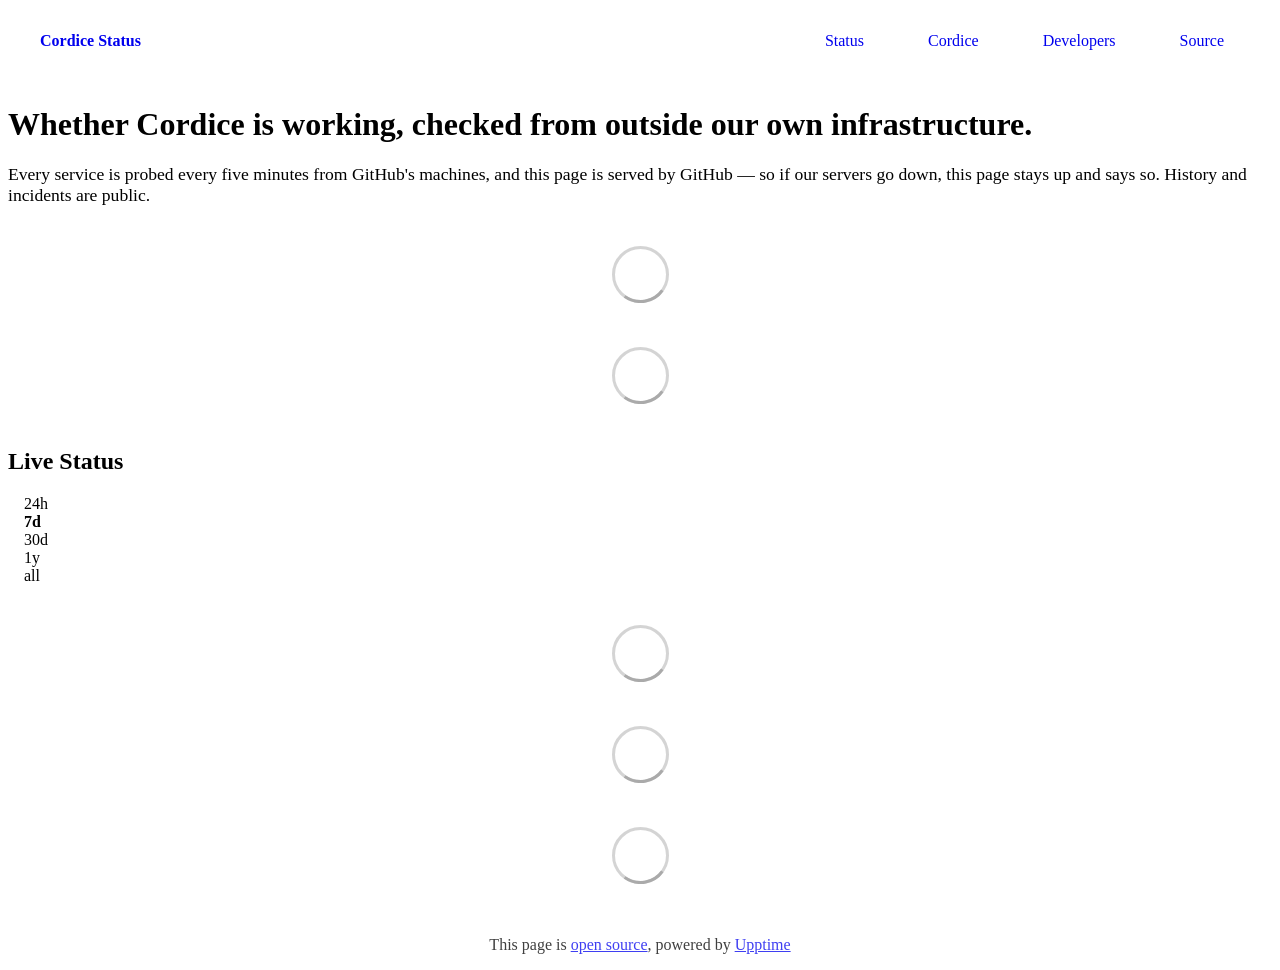
==== index.html @ 8cedbe1b "deploy: 9e4af66d36fe3fb9f7576bc42c15b6ea36efa0d1" ====
<!DOCTYPE html> <html lang=en> <head> <meta charset=utf-8> <meta content="width=device-width,initial-scale=1" name=viewport> <meta content=#333333 name=theme-color> <base href=/ > <link href=manifest.json rel=manifest crossorigin=use-credentials> <script>__SAPPER__={baseUrl:"",preloaded:[void 0,{}]};if('serviceWorker' in navigator)navigator.serviceWorker.register('/service-worker.js');(function(){try{eval("async function x(){}");var main="/client/client.5e97a215.js"}catch(e){main="/client/legacy/client.2da0a6f3.js"};var s=document.createElement("script");try{new Function("if(0)import('')")();s.src=main;s.type="module";s.crossOrigin="use-credentials";}catch(e){s.src="/client/shimport@2.0.5.js";s.setAttribute("data-main",main);}document.head.appendChild(s);}());</script> <link href=client/client-31a52aa5.css rel=stylesheet><link href=client/createOctokit-a85f76c7.css rel=stylesheet><link href=client/index-b0b6455a.css rel=stylesheet> <title>Cordice Status</title><link href=/assets/cordice.css rel=stylesheet><link href=https://status.rhmt.online/global.css rel=stylesheet><link href=https://raw.githubusercontent.com/upptime/upptime/master/assets/upptime-icon.svg rel=icon type=image/svg><link href=/logo-192.png rel=icon type=image/png> <link href=/client/client.5e97a215.js rel=modulepreload as=script crossorigin=use-credentials><link href=/client/client-31a52aa5.css rel=preload as=style><link href=/client/index.f62544f4.js rel=modulepreload as=script crossorigin=use-credentials><link href=/client/createOctokit.06f4fb8c.js rel=modulepreload as=script crossorigin=use-credentials><link href=/client/inject_styles.803b7e80.js rel=modulepreload as=script crossorigin=use-credentials><link href=/client/createOctokit-a85f76c7.css rel=preload as=style><link href=/client/index-b0b6455a.css rel=preload as=style></head> <body> <div id=sapper> <nav class=svelte-a08hsz><div class="svelte-a08hsz container"><div><a href=https://status.rhmt.online class="svelte-a08hsz logo"><img alt="" class=svelte-a08hsz src=https://cordice-site.pages.dev/favicon.svg> <div>Cordice Status</div></a></div> <ul class=svelte-a08hsz><li><a href=/ class=svelte-a08hsz target=_self aria-current=page>Status</a> <li><a href=https://cordice-site.pages.dev class=svelte-a08hsz target=_self>Cordice</a> <li><a href=https://developers.rhmt.online class=svelte-a08hsz target=_self>Developers</a> <li><a href=https://github.com/wearecordice/status class=svelte-a08hsz target=_self>Source</a> </li> </ul></div> </nav> <main class=container> <header class=svelte-ngkazm><h1>Whether Cordice is working, checked from outside our own infrastructure.</h1> <p class="svelte-ngkazm lead">Every service is probed every five minutes from GitHub's machines, and this page is served by GitHub — so if our servers go down, this page stays up and says so. History and incidents are public.</header> <section class=svelte-8lnl4f><div class="svelte-68jxue loading"><svg class=svelte-68jxue height=38 stroke=#aaa width=38 xmlns=http://www.w3.org/2000/svg><g fill=none fill-rule=evenodd><g stroke-width=2 transform="translate(1 1)"><circle cx=18 cy=18 r=18 stroke-opacity=.5></circle><path d="M36 18c0-9.94-8.06-18-18-18"><animateTransform attributeName=transform dur=1s from="0 18 18" repeatCount=indefinite to="360 18 18" type=rotate></animateTransform></path></g></g></svg></div> </section> <section class=svelte-8lnl4f><div class="svelte-68jxue loading"><svg class=svelte-68jxue height=38 stroke=#aaa width=38 xmlns=http://www.w3.org/2000/svg><g fill=none fill-rule=evenodd><g stroke-width=2 transform="translate(1 1)"><circle cx=18 cy=18 r=18 stroke-opacity=.5></circle><path d="M36 18c0-9.94-8.06-18-18-18"><animateTransform attributeName=transform dur=1s from="0 18 18" repeatCount=indefinite to="360 18 18" type=rotate></animateTransform></path></g></g></svg></div> </section> <div class="svelte-fqsq6s f changed"><h2>Live Status</h2> <form class="svelte-fqsq6s f r"><div><input class=svelte-fqsq6s id=data_day name=d type=radio value=day><label class=svelte-fqsq6s for=data_day>24h</label></div> <div><input class=svelte-fqsq6s id=data_week name=d type=radio value=week checked><label class=svelte-fqsq6s for=data_week>7d</label></div> <div><input class=svelte-fqsq6s id=data_month name=d type=radio value=month><label class=svelte-fqsq6s for=data_month>30d</label></div> <div><input class=svelte-fqsq6s id=data_year name=d type=radio value=year><label class=svelte-fqsq6s for=data_year>1y</label></div> <div><input class=svelte-fqsq6s id=data_all name=d type=radio value=all><label class=svelte-fqsq6s for=data_all>all</label></div></form></div> <section class="svelte-fqsq6s live-status"><div class="svelte-68jxue loading"><svg class=svelte-68jxue height=38 stroke=#aaa width=38 xmlns=http://www.w3.org/2000/svg><g fill=none fill-rule=evenodd><g stroke-width=2 transform="translate(1 1)"><circle cx=18 cy=18 r=18 stroke-opacity=.5></circle><path d="M36 18c0-9.94-8.06-18-18-18"><animateTransform attributeName=transform dur=1s from="0 18 18" repeatCount=indefinite to="360 18 18" type=rotate></animateTransform></path></g></g></svg></div> </section> <section><div class="svelte-68jxue loading"><svg class=svelte-68jxue height=38 stroke=#aaa width=38 xmlns=http://www.w3.org/2000/svg><g fill=none fill-rule=evenodd><g stroke-width=2 transform="translate(1 1)"><circle cx=18 cy=18 r=18 stroke-opacity=.5></circle><path d="M36 18c0-9.94-8.06-18-18-18"><animateTransform attributeName=transform dur=1s from="0 18 18" repeatCount=indefinite to="360 18 18" type=rotate></animateTransform></path></g></g></svg></div> </section> <section><div class="svelte-68jxue loading"><svg class=svelte-68jxue height=38 stroke=#aaa width=38 xmlns=http://www.w3.org/2000/svg><g fill=none fill-rule=evenodd><g stroke-width=2 transform="translate(1 1)"><circle cx=18 cy=18 r=18 stroke-opacity=.5></circle><path d="M36 18c0-9.94-8.06-18-18-18"><animateTransform attributeName=transform dur=1s from="0 18 18" repeatCount=indefinite to="360 18 18" type=rotate></animateTransform></path></g></g></svg></div></section></main> <footer class=svelte-jbr799><p>This page is <a href=https://github.com/wearecordice/status>open source</a>, powered by <a href=https://upptime.js.org>Upptime</a></p> </footer></div> <script> try {
        if (typeof window !== "undefined" && window.navigator && navigator.serviceWorker) {
          navigator.serviceWorker.getRegistrations().then(function (registrations) {
            for (let registration of registrations) {
              registration.unregister();
            }
          });
        }
        if (typeof window !== "undefined" && "caches" in window) {
          caches.keys().then(function (keyList) {
            return Promise.all(
              keyList.map(function (key) {
                return caches.delete(key);
              })
            );
          });
        }
      } catch (error) {} </script>
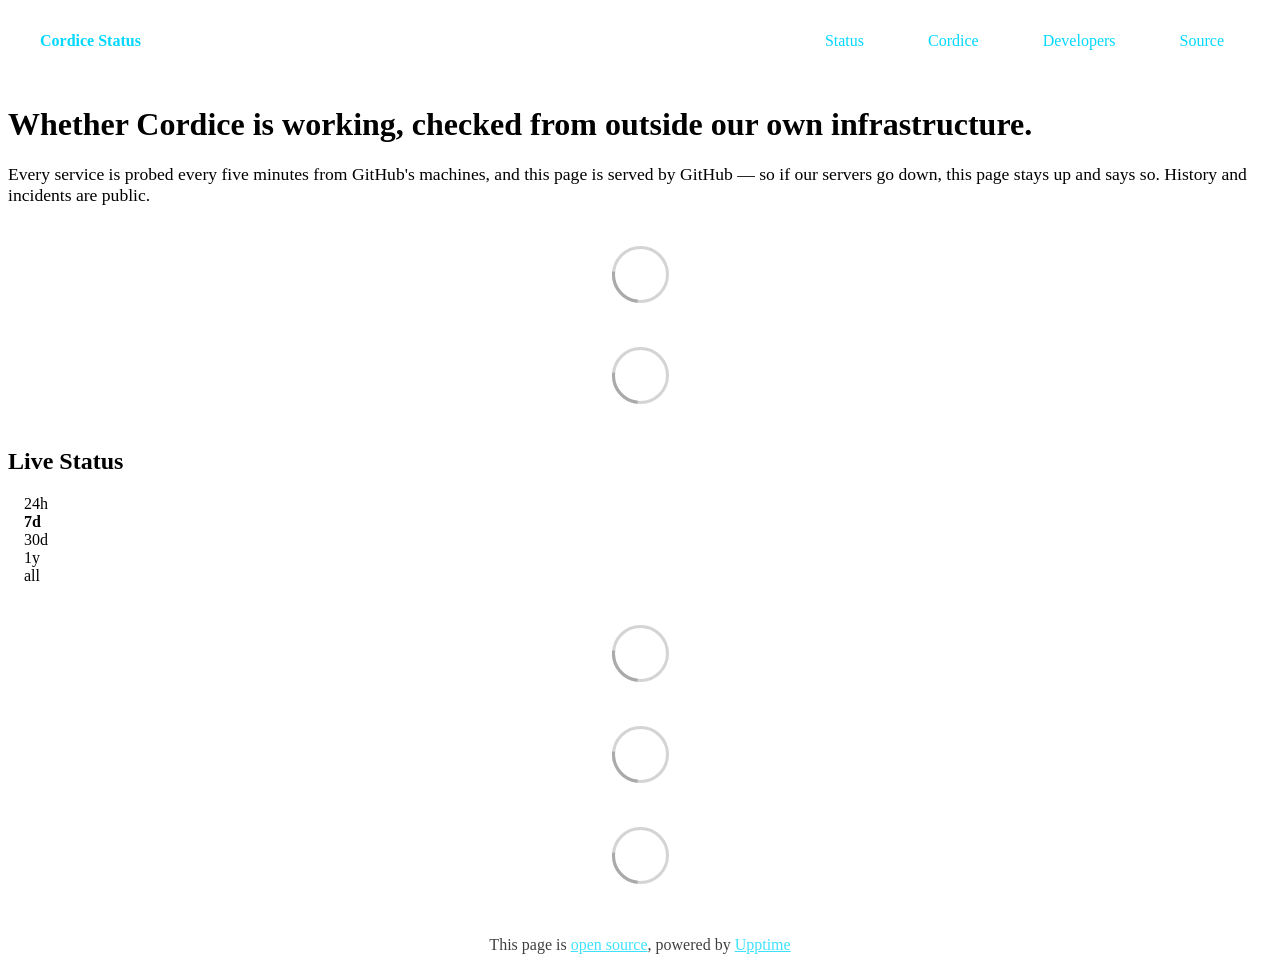
==== commit 6e8400bc: "deploy: ff7464ea63bfc0be3df7fa91856812b10bf53bb0" ====
--- a/index.html
+++ b/index.html
@@ -1,4 +1,4 @@
-<!DOCTYPE html> <html lang=en> <head> <meta charset=utf-8> <meta content="width=device-width,initial-scale=1" name=viewport> <meta content=#333333 name=theme-color> <base href=/ > <link href=manifest.json rel=manifest crossorigin=use-credentials> <script>__SAPPER__={baseUrl:"",preloaded:[void 0,{}]};if('serviceWorker' in navigator)navigator.serviceWorker.register('/service-worker.js');(function(){try{eval("async function x(){}");var main="/client/client.5e97a215.js"}catch(e){main="/client/legacy/client.2da0a6f3.js"};var s=document.createElement("script");try{new Function("if(0)import('')")();s.src=main;s.type="module";s.crossOrigin="use-credentials";}catch(e){s.src="/client/shimport@2.0.5.js";s.setAttribute("data-main",main);}document.head.appendChild(s);}());</script> <link href=client/client-31a52aa5.css rel=stylesheet><link href=client/createOctokit-a85f76c7.css rel=stylesheet><link href=client/index-b0b6455a.css rel=stylesheet> <title>Cordice Status</title><link href=/assets/cordice.css rel=stylesheet><link href=https://status.rhmt.online/global.css rel=stylesheet><link href=https://raw.githubusercontent.com/upptime/upptime/master/assets/upptime-icon.svg rel=icon type=image/svg><link href=/logo-192.png rel=icon type=image/png> <link href=/client/client.5e97a215.js rel=modulepreload as=script crossorigin=use-credentials><link href=/client/client-31a52aa5.css rel=preload as=style><link href=/client/index.f62544f4.js rel=modulepreload as=script crossorigin=use-credentials><link href=/client/createOctokit.06f4fb8c.js rel=modulepreload as=script crossorigin=use-credentials><link href=/client/inject_styles.803b7e80.js rel=modulepreload as=script crossorigin=use-credentials><link href=/client/createOctokit-a85f76c7.css rel=preload as=style><link href=/client/index-b0b6455a.css rel=preload as=style></head> <body> <div id=sapper> <nav class=svelte-a08hsz><div class="svelte-a08hsz container"><div><a href=https://status.rhmt.online class="svelte-a08hsz logo"><img alt="" class=svelte-a08hsz src=https://cordice-site.pages.dev/favicon.svg> <div>Cordice Status</div></a></div> <ul class=svelte-a08hsz><li><a href=/ class=svelte-a08hsz target=_self aria-current=page>Status</a> <li><a href=https://cordice-site.pages.dev class=svelte-a08hsz target=_self>Cordice</a> <li><a href=https://developers.rhmt.online class=svelte-a08hsz target=_self>Developers</a> <li><a href=https://github.com/wearecordice/status class=svelte-a08hsz target=_self>Source</a> </li> </ul></div> </nav> <main class=container> <header class=svelte-ngkazm><h1>Whether Cordice is working, checked from outside our own infrastructure.</h1> <p class="svelte-ngkazm lead">Every service is probed every five minutes from GitHub's machines, and this page is served by GitHub — so if our servers go down, this page stays up and says so. History and incidents are public.</header> <section class=svelte-8lnl4f><div class="svelte-68jxue loading"><svg class=svelte-68jxue height=38 stroke=#aaa width=38 xmlns=http://www.w3.org/2000/svg><g fill=none fill-rule=evenodd><g stroke-width=2 transform="translate(1 1)"><circle cx=18 cy=18 r=18 stroke-opacity=.5></circle><path d="M36 18c0-9.94-8.06-18-18-18"><animateTransform attributeName=transform dur=1s from="0 18 18" repeatCount=indefinite to="360 18 18" type=rotate></animateTransform></path></g></g></svg></div> </section> <section class=svelte-8lnl4f><div class="svelte-68jxue loading"><svg class=svelte-68jxue height=38 stroke=#aaa width=38 xmlns=http://www.w3.org/2000/svg><g fill=none fill-rule=evenodd><g stroke-width=2 transform="translate(1 1)"><circle cx=18 cy=18 r=18 stroke-opacity=.5></circle><path d="M36 18c0-9.94-8.06-18-18-18"><animateTransform attributeName=transform dur=1s from="0 18 18" repeatCount=indefinite to="360 18 18" type=rotate></animateTransform></path></g></g></svg></div> </section> <div class="svelte-fqsq6s f changed"><h2>Live Status</h2> <form class="svelte-fqsq6s f r"><div><input class=svelte-fqsq6s id=data_day name=d type=radio value=day><label class=svelte-fqsq6s for=data_day>24h</label></div> <div><input class=svelte-fqsq6s id=data_week name=d type=radio value=week checked><label class=svelte-fqsq6s for=data_week>7d</label></div> <div><input class=svelte-fqsq6s id=data_month name=d type=radio value=month><label class=svelte-fqsq6s for=data_month>30d</label></div> <div><input class=svelte-fqsq6s id=data_year name=d type=radio value=year><label class=svelte-fqsq6s for=data_year>1y</label></div> <div><input class=svelte-fqsq6s id=data_all name=d type=radio value=all><label class=svelte-fqsq6s for=data_all>all</label></div></form></div> <section class="svelte-fqsq6s live-status"><div class="svelte-68jxue loading"><svg class=svelte-68jxue height=38 stroke=#aaa width=38 xmlns=http://www.w3.org/2000/svg><g fill=none fill-rule=evenodd><g stroke-width=2 transform="translate(1 1)"><circle cx=18 cy=18 r=18 stroke-opacity=.5></circle><path d="M36 18c0-9.94-8.06-18-18-18"><animateTransform attributeName=transform dur=1s from="0 18 18" repeatCount=indefinite to="360 18 18" type=rotate></animateTransform></path></g></g></svg></div> </section> <section><div class="svelte-68jxue loading"><svg class=svelte-68jxue height=38 stroke=#aaa width=38 xmlns=http://www.w3.org/2000/svg><g fill=none fill-rule=evenodd><g stroke-width=2 transform="translate(1 1)"><circle cx=18 cy=18 r=18 stroke-opacity=.5></circle><path d="M36 18c0-9.94-8.06-18-18-18"><animateTransform attributeName=transform dur=1s from="0 18 18" repeatCount=indefinite to="360 18 18" type=rotate></animateTransform></path></g></g></svg></div> </section> <section><div class="svelte-68jxue loading"><svg class=svelte-68jxue height=38 stroke=#aaa width=38 xmlns=http://www.w3.org/2000/svg><g fill=none fill-rule=evenodd><g stroke-width=2 transform="translate(1 1)"><circle cx=18 cy=18 r=18 stroke-opacity=.5></circle><path d="M36 18c0-9.94-8.06-18-18-18"><animateTransform attributeName=transform dur=1s from="0 18 18" repeatCount=indefinite to="360 18 18" type=rotate></animateTransform></path></g></g></svg></div></section></main> <footer class=svelte-jbr799><p>This page is <a href=https://github.com/wearecordice/status>open source</a>, powered by <a href=https://upptime.js.org>Upptime</a></p> </footer></div> <script> try {
+<!DOCTYPE html> <html lang=en> <head> <meta charset=utf-8> <meta content="width=device-width,initial-scale=1" name=viewport> <meta content=#333333 name=theme-color> <base href=/ > <link href=manifest.json rel=manifest crossorigin=use-credentials> <script>__SAPPER__={baseUrl:"",preloaded:[void 0,{}]};if('serviceWorker' in navigator)navigator.serviceWorker.register('/service-worker.js');(function(){try{eval("async function x(){}");var main="/client/client.8181a97b.js"}catch(e){main="/client/legacy/client.1dc3a9b5.js"};var s=document.createElement("script");try{new Function("if(0)import('')")();s.src=main;s.type="module";s.crossOrigin="use-credentials";}catch(e){s.src="/client/shimport@2.0.5.js";s.setAttribute("data-main",main);}document.head.appendChild(s);}());</script> <link href=client/client-31a52aa5.css rel=stylesheet><link href=client/createOctokit-a85f76c7.css rel=stylesheet><link href=client/index-b0b6455a.css rel=stylesheet> <title>Cordice Status</title><link href=https://status.rhmt.online/themes/dark.css rel=stylesheet><link href=https://status.rhmt.online/global.css rel=stylesheet><link href=https://cordice-site.pages.dev/favicon.svg rel=icon type=image/svg><link href=/logo-192.png rel=icon type=image/png><style>:root{--body-background-color:#110e17;--body-text-color:#ede9f5;--card-background-color:#221c2e;--nav-background-color:#191523;--nav-border-bottom-color:#322a46;--nav-current-border-bottom-color:#00d8ff;--card-border-color:#322a46;--up-border-left-color:#22c55e;--degraded-border-left-color:#f5a623;--down-border-left-color:#ef4444;--down-background-color:#3b1620;--tag-color:#110e17;--tag-up-background-color:#22c55e;--tag-degraded-background-color:#f5a623;--tag-down-background-color:#ef4444;--change-background-color:#f5a623;--error-button-border-color:#00d8ff;--error-button-background-color:#00d8ff;--error-button-color:#110e17;--submit-button-border-color:#00d8ff;--submit-button-background-color:#00d8ff;--submit-button-color:#110e17;--graph-opacity:0.9}.card{border-radius:12px}a{color:#00d8ff}.intro{max-width:62ch;line-height:1.6}</style> <link href=/client/client.8181a97b.js rel=modulepreload as=script crossorigin=use-credentials><link href=/client/client-31a52aa5.css rel=preload as=style><link href=/client/index.2729eef1.js rel=modulepreload as=script crossorigin=use-credentials><link href=/client/createOctokit.6e963eb1.js rel=modulepreload as=script crossorigin=use-credentials><link href=/client/inject_styles.803b7e80.js rel=modulepreload as=script crossorigin=use-credentials><link href=/client/createOctokit-a85f76c7.css rel=preload as=style><link href=/client/index-b0b6455a.css rel=preload as=style></head> <body> <div id=sapper> <nav class=svelte-a08hsz><div class="svelte-a08hsz container"><div><a href=https://status.rhmt.online class="svelte-a08hsz logo"><img alt="" class=svelte-a08hsz src=https://cordice-site.pages.dev/favicon.svg> <div>Cordice Status</div></a></div> <ul class=svelte-a08hsz><li><a href=/ class=svelte-a08hsz target=_self aria-current=page>Status</a> <li><a href=https://cordice-site.pages.dev class=svelte-a08hsz target=_self>Cordice</a> <li><a href=https://developers.rhmt.online class=svelte-a08hsz target=_self>Developers</a> <li><a href=https://github.com/wearecordice/status class=svelte-a08hsz target=_self>Source</a> </li> </ul></div> </nav> <main class=container> <header class=svelte-ngkazm><h1>Whether Cordice is working, checked from outside our own infrastructure.</h1> <p class="svelte-ngkazm lead">Every service is probed every five minutes from GitHub's machines, and this page is served by GitHub — so if our servers go down, this page stays up and says so. History and incidents are public.</header> <section class=svelte-8lnl4f><div class="svelte-68jxue loading"><svg class=svelte-68jxue height=38 stroke=#aaa width=38 xmlns=http://www.w3.org/2000/svg><g fill=none fill-rule=evenodd><g stroke-width=2 transform="translate(1 1)"><circle cx=18 cy=18 r=18 stroke-opacity=.5></circle><path d="M36 18c0-9.94-8.06-18-18-18"><animateTransform attributeName=transform dur=1s from="0 18 18" repeatCount=indefinite to="360 18 18" type=rotate></animateTransform></path></g></g></svg></div> </section> <section class=svelte-8lnl4f><div class="svelte-68jxue loading"><svg class=svelte-68jxue height=38 stroke=#aaa width=38 xmlns=http://www.w3.org/2000/svg><g fill=none fill-rule=evenodd><g stroke-width=2 transform="translate(1 1)"><circle cx=18 cy=18 r=18 stroke-opacity=.5></circle><path d="M36 18c0-9.94-8.06-18-18-18"><animateTransform attributeName=transform dur=1s from="0 18 18" repeatCount=indefinite to="360 18 18" type=rotate></animateTransform></path></g></g></svg></div> </section> <div class="svelte-fqsq6s f changed"><h2>Live Status</h2> <form class="svelte-fqsq6s f r"><div><input class=svelte-fqsq6s id=data_day name=d type=radio value=day><label class=svelte-fqsq6s for=data_day>24h</label></div> <div><input class=svelte-fqsq6s id=data_week name=d type=radio value=week checked><label class=svelte-fqsq6s for=data_week>7d</label></div> <div><input class=svelte-fqsq6s id=data_month name=d type=radio value=month><label class=svelte-fqsq6s for=data_month>30d</label></div> <div><input class=svelte-fqsq6s id=data_year name=d type=radio value=year><label class=svelte-fqsq6s for=data_year>1y</label></div> <div><input class=svelte-fqsq6s id=data_all name=d type=radio value=all><label class=svelte-fqsq6s for=data_all>all</label></div></form></div> <section class="svelte-fqsq6s live-status"><div class="svelte-68jxue loading"><svg class=svelte-68jxue height=38 stroke=#aaa width=38 xmlns=http://www.w3.org/2000/svg><g fill=none fill-rule=evenodd><g stroke-width=2 transform="translate(1 1)"><circle cx=18 cy=18 r=18 stroke-opacity=.5></circle><path d="M36 18c0-9.94-8.06-18-18-18"><animateTransform attributeName=transform dur=1s from="0 18 18" repeatCount=indefinite to="360 18 18" type=rotate></animateTransform></path></g></g></svg></div> </section> <section><div class="svelte-68jxue loading"><svg class=svelte-68jxue height=38 stroke=#aaa width=38 xmlns=http://www.w3.org/2000/svg><g fill=none fill-rule=evenodd><g stroke-width=2 transform="translate(1 1)"><circle cx=18 cy=18 r=18 stroke-opacity=.5></circle><path d="M36 18c0-9.94-8.06-18-18-18"><animateTransform attributeName=transform dur=1s from="0 18 18" repeatCount=indefinite to="360 18 18" type=rotate></animateTransform></path></g></g></svg></div> </section> <section><div class="svelte-68jxue loading"><svg class=svelte-68jxue height=38 stroke=#aaa width=38 xmlns=http://www.w3.org/2000/svg><g fill=none fill-rule=evenodd><g stroke-width=2 transform="translate(1 1)"><circle cx=18 cy=18 r=18 stroke-opacity=.5></circle><path d="M36 18c0-9.94-8.06-18-18-18"><animateTransform attributeName=transform dur=1s from="0 18 18" repeatCount=indefinite to="360 18 18" type=rotate></animateTransform></path></g></g></svg></div></section></main> <footer class=svelte-jbr799><p>This page is <a href=https://github.com/wearecordice/status>open source</a>, powered by <a href=https://upptime.js.org>Upptime</a></p> </footer></div> <script> try {
         if (typeof window !== "undefined" && window.navigator && navigator.serviceWorker) {
           navigator.serviceWorker.getRegistrations().then(function (registrations) {
             for (let registration of registrations) {
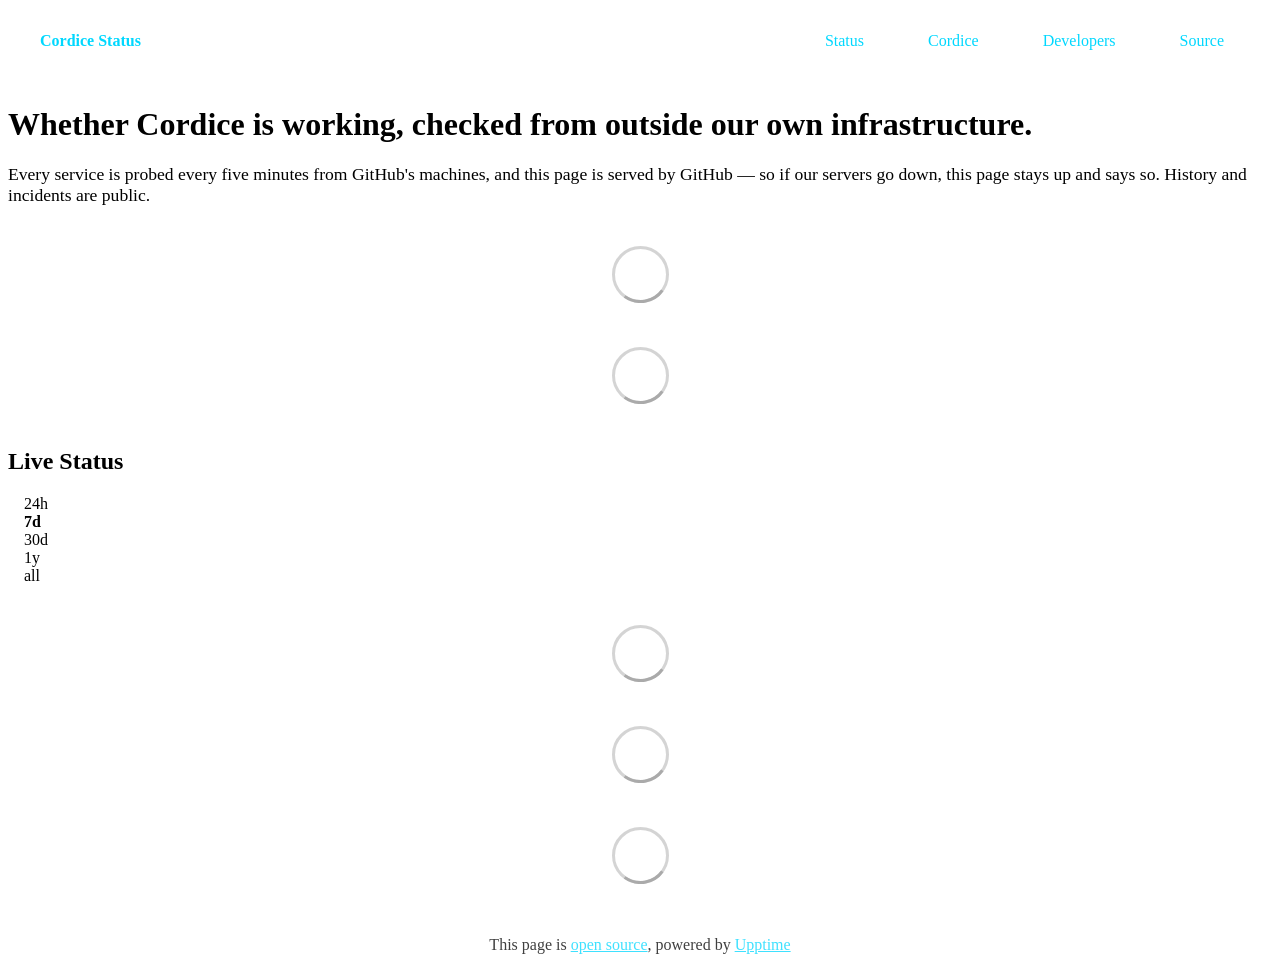
==== commit 64da443e: "deploy: 8e6a074061fb341b6e21e603af1c548e8979cabf" ====
--- a/index.html
+++ b/index.html
@@ -1,4 +1,4 @@
-<!DOCTYPE html> <html lang=en> <head> <meta charset=utf-8> <meta content="width=device-width,initial-scale=1" name=viewport> <meta content=#333333 name=theme-color> <base href=/ > <link href=manifest.json rel=manifest crossorigin=use-credentials> <script>__SAPPER__={baseUrl:"",preloaded:[void 0,{}]};if('serviceWorker' in navigator)navigator.serviceWorker.register('/service-worker.js');(function(){try{eval("async function x(){}");var main="/client/client.8181a97b.js"}catch(e){main="/client/legacy/client.1dc3a9b5.js"};var s=document.createElement("script");try{new Function("if(0)import('')")();s.src=main;s.type="module";s.crossOrigin="use-credentials";}catch(e){s.src="/client/shimport@2.0.5.js";s.setAttribute("data-main",main);}document.head.appendChild(s);}());</script> <link href=client/client-31a52aa5.css rel=stylesheet><link href=client/createOctokit-a85f76c7.css rel=stylesheet><link href=client/index-b0b6455a.css rel=stylesheet> <title>Cordice Status</title><link href=https://status.rhmt.online/themes/dark.css rel=stylesheet><link href=https://status.rhmt.online/global.css rel=stylesheet><link href=https://cordice-site.pages.dev/favicon.svg rel=icon type=image/svg><link href=/logo-192.png rel=icon type=image/png><style>:root{--body-background-color:#110e17;--body-text-color:#ede9f5;--card-background-color:#221c2e;--nav-background-color:#191523;--nav-border-bottom-color:#322a46;--nav-current-border-bottom-color:#00d8ff;--card-border-color:#322a46;--up-border-left-color:#22c55e;--degraded-border-left-color:#f5a623;--down-border-left-color:#ef4444;--down-background-color:#3b1620;--tag-color:#110e17;--tag-up-background-color:#22c55e;--tag-degraded-background-color:#f5a623;--tag-down-background-color:#ef4444;--change-background-color:#f5a623;--error-button-border-color:#00d8ff;--error-button-background-color:#00d8ff;--error-button-color:#110e17;--submit-button-border-color:#00d8ff;--submit-button-background-color:#00d8ff;--submit-button-color:#110e17;--graph-opacity:0.9}.card{border-radius:12px}a{color:#00d8ff}.intro{max-width:62ch;line-height:1.6}</style> <link href=/client/client.8181a97b.js rel=modulepreload as=script crossorigin=use-credentials><link href=/client/client-31a52aa5.css rel=preload as=style><link href=/client/index.2729eef1.js rel=modulepreload as=script crossorigin=use-credentials><link href=/client/createOctokit.6e963eb1.js rel=modulepreload as=script crossorigin=use-credentials><link href=/client/inject_styles.803b7e80.js rel=modulepreload as=script crossorigin=use-credentials><link href=/client/createOctokit-a85f76c7.css rel=preload as=style><link href=/client/index-b0b6455a.css rel=preload as=style></head> <body> <div id=sapper> <nav class=svelte-a08hsz><div class="svelte-a08hsz container"><div><a href=https://status.rhmt.online class="svelte-a08hsz logo"><img alt="" class=svelte-a08hsz src=https://cordice-site.pages.dev/favicon.svg> <div>Cordice Status</div></a></div> <ul class=svelte-a08hsz><li><a href=/ class=svelte-a08hsz target=_self aria-current=page>Status</a> <li><a href=https://cordice-site.pages.dev class=svelte-a08hsz target=_self>Cordice</a> <li><a href=https://developers.rhmt.online class=svelte-a08hsz target=_self>Developers</a> <li><a href=https://github.com/wearecordice/status class=svelte-a08hsz target=_self>Source</a> </li> </ul></div> </nav> <main class=container> <header class=svelte-ngkazm><h1>Whether Cordice is working, checked from outside our own infrastructure.</h1> <p class="svelte-ngkazm lead">Every service is probed every five minutes from GitHub's machines, and this page is served by GitHub — so if our servers go down, this page stays up and says so. History and incidents are public.</header> <section class=svelte-8lnl4f><div class="svelte-68jxue loading"><svg class=svelte-68jxue height=38 stroke=#aaa width=38 xmlns=http://www.w3.org/2000/svg><g fill=none fill-rule=evenodd><g stroke-width=2 transform="translate(1 1)"><circle cx=18 cy=18 r=18 stroke-opacity=.5></circle><path d="M36 18c0-9.94-8.06-18-18-18"><animateTransform attributeName=transform dur=1s from="0 18 18" repeatCount=indefinite to="360 18 18" type=rotate></animateTransform></path></g></g></svg></div> </section> <section class=svelte-8lnl4f><div class="svelte-68jxue loading"><svg class=svelte-68jxue height=38 stroke=#aaa width=38 xmlns=http://www.w3.org/2000/svg><g fill=none fill-rule=evenodd><g stroke-width=2 transform="translate(1 1)"><circle cx=18 cy=18 r=18 stroke-opacity=.5></circle><path d="M36 18c0-9.94-8.06-18-18-18"><animateTransform attributeName=transform dur=1s from="0 18 18" repeatCount=indefinite to="360 18 18" type=rotate></animateTransform></path></g></g></svg></div> </section> <div class="svelte-fqsq6s f changed"><h2>Live Status</h2> <form class="svelte-fqsq6s f r"><div><input class=svelte-fqsq6s id=data_day name=d type=radio value=day><label class=svelte-fqsq6s for=data_day>24h</label></div> <div><input class=svelte-fqsq6s id=data_week name=d type=radio value=week checked><label class=svelte-fqsq6s for=data_week>7d</label></div> <div><input class=svelte-fqsq6s id=data_month name=d type=radio value=month><label class=svelte-fqsq6s for=data_month>30d</label></div> <div><input class=svelte-fqsq6s id=data_year name=d type=radio value=year><label class=svelte-fqsq6s for=data_year>1y</label></div> <div><input class=svelte-fqsq6s id=data_all name=d type=radio value=all><label class=svelte-fqsq6s for=data_all>all</label></div></form></div> <section class="svelte-fqsq6s live-status"><div class="svelte-68jxue loading"><svg class=svelte-68jxue height=38 stroke=#aaa width=38 xmlns=http://www.w3.org/2000/svg><g fill=none fill-rule=evenodd><g stroke-width=2 transform="translate(1 1)"><circle cx=18 cy=18 r=18 stroke-opacity=.5></circle><path d="M36 18c0-9.94-8.06-18-18-18"><animateTransform attributeName=transform dur=1s from="0 18 18" repeatCount=indefinite to="360 18 18" type=rotate></animateTransform></path></g></g></svg></div> </section> <section><div class="svelte-68jxue loading"><svg class=svelte-68jxue height=38 stroke=#aaa width=38 xmlns=http://www.w3.org/2000/svg><g fill=none fill-rule=evenodd><g stroke-width=2 transform="translate(1 1)"><circle cx=18 cy=18 r=18 stroke-opacity=.5></circle><path d="M36 18c0-9.94-8.06-18-18-18"><animateTransform attributeName=transform dur=1s from="0 18 18" repeatCount=indefinite to="360 18 18" type=rotate></animateTransform></path></g></g></svg></div> </section> <section><div class="svelte-68jxue loading"><svg class=svelte-68jxue height=38 stroke=#aaa width=38 xmlns=http://www.w3.org/2000/svg><g fill=none fill-rule=evenodd><g stroke-width=2 transform="translate(1 1)"><circle cx=18 cy=18 r=18 stroke-opacity=.5></circle><path d="M36 18c0-9.94-8.06-18-18-18"><animateTransform attributeName=transform dur=1s from="0 18 18" repeatCount=indefinite to="360 18 18" type=rotate></animateTransform></path></g></g></svg></div></section></main> <footer class=svelte-jbr799><p>This page is <a href=https://github.com/wearecordice/status>open source</a>, powered by <a href=https://upptime.js.org>Upptime</a></p> </footer></div> <script> try {
+<!DOCTYPE html> <html lang=en> <head> <meta charset=utf-8> <meta content="width=device-width,initial-scale=1" name=viewport> <meta content=#333333 name=theme-color> <base href=/ > <link href=manifest.json rel=manifest crossorigin=use-credentials> <script>__SAPPER__={baseUrl:"",preloaded:[void 0,{}]};if('serviceWorker' in navigator)navigator.serviceWorker.register('/service-worker.js');(function(){try{eval("async function x(){}");var main="/client/client.5a0f79ee.js"}catch(e){main="/client/legacy/client.8b135e76.js"};var s=document.createElement("script");try{new Function("if(0)import('')")();s.src=main;s.type="module";s.crossOrigin="use-credentials";}catch(e){s.src="/client/shimport@2.0.5.js";s.setAttribute("data-main",main);}document.head.appendChild(s);}());</script> <link href=client/client-31a52aa5.css rel=stylesheet><link href=client/createOctokit-a85f76c7.css rel=stylesheet><link href=client/index-b0b6455a.css rel=stylesheet> <title>Cordice Status</title><link href=https://status.cordice.org/themes/dark.css rel=stylesheet><link href=https://status.cordice.org/global.css rel=stylesheet><link href=https://cordice.org/favicon.svg rel=icon type=image/svg><link href=/logo-192.png rel=icon type=image/png><style>:root{--body-background-color:#110e17;--body-text-color:#ede9f5;--card-background-color:#221c2e;--nav-background-color:#191523;--nav-border-bottom-color:#322a46;--nav-current-border-bottom-color:#00d8ff;--card-border-color:#322a46;--up-border-left-color:#22c55e;--degraded-border-left-color:#f5a623;--down-border-left-color:#ef4444;--down-background-color:#3b1620;--tag-color:#110e17;--tag-up-background-color:#22c55e;--tag-degraded-background-color:#f5a623;--tag-down-background-color:#ef4444;--change-background-color:#f5a623;--error-button-border-color:#00d8ff;--error-button-background-color:#00d8ff;--error-button-color:#110e17;--submit-button-border-color:#00d8ff;--submit-button-background-color:#00d8ff;--submit-button-color:#110e17;--graph-opacity:0.9}.card{border-radius:12px}a{color:#00d8ff}.intro{max-width:62ch;line-height:1.6}</style> <link href=/client/client.5a0f79ee.js rel=modulepreload as=script crossorigin=use-credentials><link href=/client/client-31a52aa5.css rel=preload as=style><link href=/client/index.a9993415.js rel=modulepreload as=script crossorigin=use-credentials><link href=/client/createOctokit.d7e4d32b.js rel=modulepreload as=script crossorigin=use-credentials><link href=/client/inject_styles.803b7e80.js rel=modulepreload as=script crossorigin=use-credentials><link href=/client/createOctokit-a85f76c7.css rel=preload as=style><link href=/client/index-b0b6455a.css rel=preload as=style></head> <body> <div id=sapper> <nav class=svelte-a08hsz><div class="svelte-a08hsz container"><div><a href=https://status.cordice.org class="svelte-a08hsz logo"><img alt="" class=svelte-a08hsz src=https://cordice.org/favicon.svg> <div>Cordice Status</div></a></div> <ul class=svelte-a08hsz><li><a href=/ class=svelte-a08hsz target=_self aria-current=page>Status</a> <li><a href=https://cordice.org class=svelte-a08hsz target=_self>Cordice</a> <li><a href=https://developers.cordice.org class=svelte-a08hsz target=_self>Developers</a> <li><a href=https://github.com/wearecordice/status class=svelte-a08hsz target=_self>Source</a> </li> </ul></div> </nav> <main class=container> <header class=svelte-ngkazm><h1>Whether Cordice is working, checked from outside our own infrastructure.</h1> <p class="svelte-ngkazm lead">Every service is probed every five minutes from GitHub's machines, and this page is served by GitHub — so if our servers go down, this page stays up and says so. History and incidents are public.</header> <section class=svelte-8lnl4f><div class="svelte-68jxue loading"><svg class=svelte-68jxue height=38 stroke=#aaa width=38 xmlns=http://www.w3.org/2000/svg><g fill=none fill-rule=evenodd><g stroke-width=2 transform="translate(1 1)"><circle cx=18 cy=18 r=18 stroke-opacity=.5></circle><path d="M36 18c0-9.94-8.06-18-18-18"><animateTransform attributeName=transform dur=1s from="0 18 18" repeatCount=indefinite to="360 18 18" type=rotate></animateTransform></path></g></g></svg></div> </section> <section class=svelte-8lnl4f><div class="svelte-68jxue loading"><svg class=svelte-68jxue height=38 stroke=#aaa width=38 xmlns=http://www.w3.org/2000/svg><g fill=none fill-rule=evenodd><g stroke-width=2 transform="translate(1 1)"><circle cx=18 cy=18 r=18 stroke-opacity=.5></circle><path d="M36 18c0-9.94-8.06-18-18-18"><animateTransform attributeName=transform dur=1s from="0 18 18" repeatCount=indefinite to="360 18 18" type=rotate></animateTransform></path></g></g></svg></div> </section> <div class="svelte-fqsq6s f changed"><h2>Live Status</h2> <form class="svelte-fqsq6s f r"><div><input class=svelte-fqsq6s id=data_day name=d type=radio value=day><label class=svelte-fqsq6s for=data_day>24h</label></div> <div><input class=svelte-fqsq6s id=data_week name=d type=radio value=week checked><label class=svelte-fqsq6s for=data_week>7d</label></div> <div><input class=svelte-fqsq6s id=data_month name=d type=radio value=month><label class=svelte-fqsq6s for=data_month>30d</label></div> <div><input class=svelte-fqsq6s id=data_year name=d type=radio value=year><label class=svelte-fqsq6s for=data_year>1y</label></div> <div><input class=svelte-fqsq6s id=data_all name=d type=radio value=all><label class=svelte-fqsq6s for=data_all>all</label></div></form></div> <section class="svelte-fqsq6s live-status"><div class="svelte-68jxue loading"><svg class=svelte-68jxue height=38 stroke=#aaa width=38 xmlns=http://www.w3.org/2000/svg><g fill=none fill-rule=evenodd><g stroke-width=2 transform="translate(1 1)"><circle cx=18 cy=18 r=18 stroke-opacity=.5></circle><path d="M36 18c0-9.94-8.06-18-18-18"><animateTransform attributeName=transform dur=1s from="0 18 18" repeatCount=indefinite to="360 18 18" type=rotate></animateTransform></path></g></g></svg></div> </section> <section><div class="svelte-68jxue loading"><svg class=svelte-68jxue height=38 stroke=#aaa width=38 xmlns=http://www.w3.org/2000/svg><g fill=none fill-rule=evenodd><g stroke-width=2 transform="translate(1 1)"><circle cx=18 cy=18 r=18 stroke-opacity=.5></circle><path d="M36 18c0-9.94-8.06-18-18-18"><animateTransform attributeName=transform dur=1s from="0 18 18" repeatCount=indefinite to="360 18 18" type=rotate></animateTransform></path></g></g></svg></div> </section> <section><div class="svelte-68jxue loading"><svg class=svelte-68jxue height=38 stroke=#aaa width=38 xmlns=http://www.w3.org/2000/svg><g fill=none fill-rule=evenodd><g stroke-width=2 transform="translate(1 1)"><circle cx=18 cy=18 r=18 stroke-opacity=.5></circle><path d="M36 18c0-9.94-8.06-18-18-18"><animateTransform attributeName=transform dur=1s from="0 18 18" repeatCount=indefinite to="360 18 18" type=rotate></animateTransform></path></g></g></svg></div></section></main> <footer class=svelte-jbr799><p>This page is <a href=https://github.com/wearecordice/status>open source</a>, powered by <a href=https://upptime.js.org>Upptime</a></p> </footer></div> <script> try {
         if (typeof window !== "undefined" && window.navigator && navigator.serviceWorker) {
           navigator.serviceWorker.getRegistrations().then(function (registrations) {
             for (let registration of registrations) {
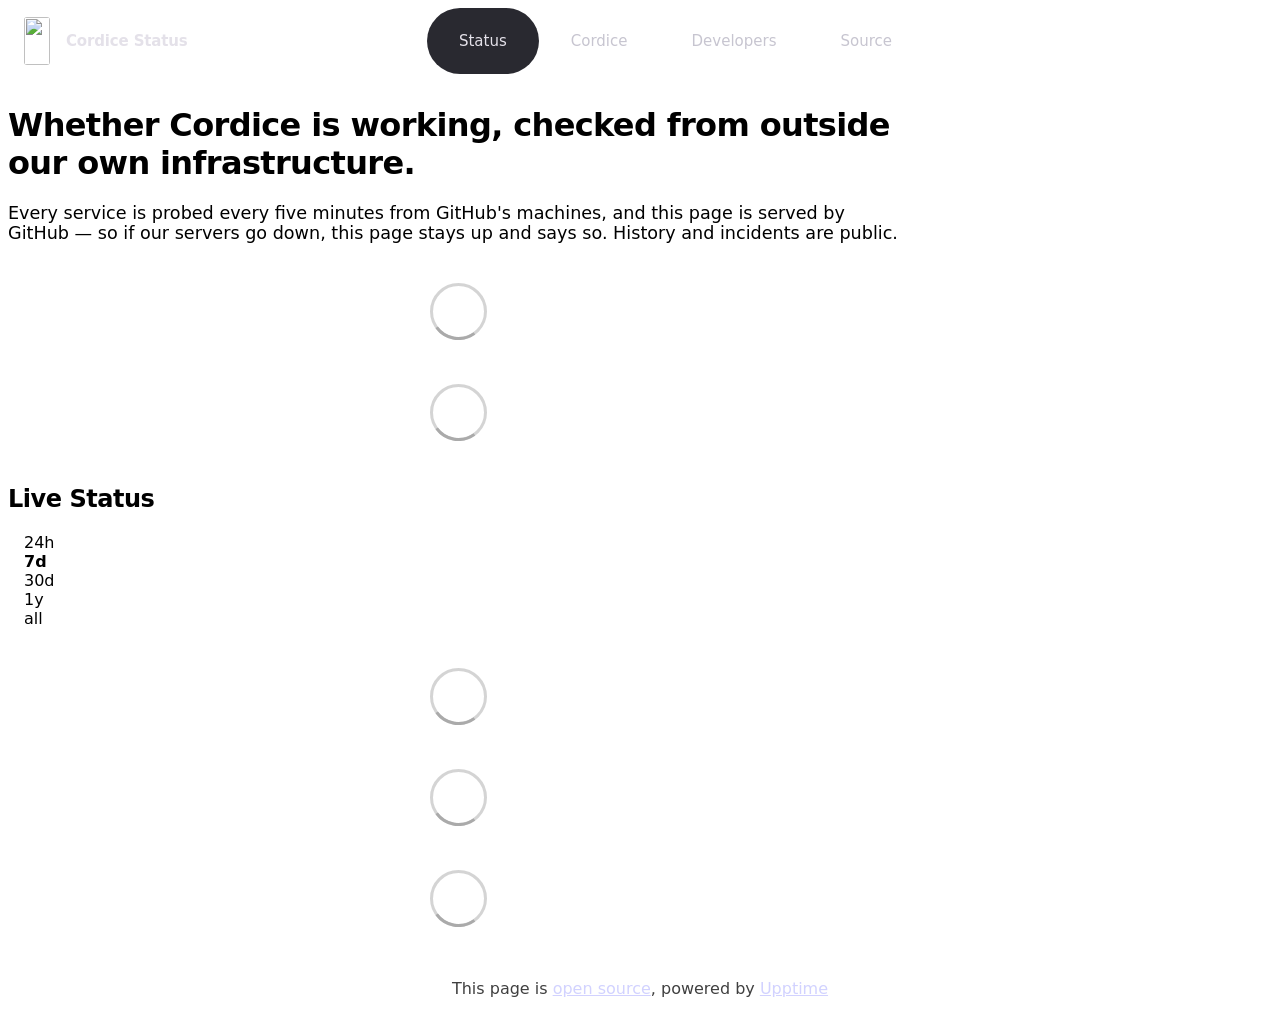
==== commit cf794bba: "deploy: 3355a19300971ac20f6448905b8b890ee763657f" ====
--- a/index.html
+++ b/index.html
@@ -1,4 +1,4 @@
-<!DOCTYPE html> <html lang=en> <head> <meta charset=utf-8> <meta content="width=device-width,initial-scale=1" name=viewport> <meta content=#333333 name=theme-color> <base href=/ > <link href=manifest.json rel=manifest crossorigin=use-credentials> <script>__SAPPER__={baseUrl:"",preloaded:[void 0,{}]};if('serviceWorker' in navigator)navigator.serviceWorker.register('/service-worker.js');(function(){try{eval("async function x(){}");var main="/client/client.5a0f79ee.js"}catch(e){main="/client/legacy/client.8b135e76.js"};var s=document.createElement("script");try{new Function("if(0)import('')")();s.src=main;s.type="module";s.crossOrigin="use-credentials";}catch(e){s.src="/client/shimport@2.0.5.js";s.setAttribute("data-main",main);}document.head.appendChild(s);}());</script> <link href=client/client-31a52aa5.css rel=stylesheet><link href=client/createOctokit-a85f76c7.css rel=stylesheet><link href=client/index-b0b6455a.css rel=stylesheet> <title>Cordice Status</title><link href=https://status.cordice.org/themes/dark.css rel=stylesheet><link href=https://status.cordice.org/global.css rel=stylesheet><link href=https://cordice.org/favicon.svg rel=icon type=image/svg><link href=/logo-192.png rel=icon type=image/png><style>:root{--body-background-color:#110e17;--body-text-color:#ede9f5;--card-background-color:#221c2e;--nav-background-color:#191523;--nav-border-bottom-color:#322a46;--nav-current-border-bottom-color:#00d8ff;--card-border-color:#322a46;--up-border-left-color:#22c55e;--degraded-border-left-color:#f5a623;--down-border-left-color:#ef4444;--down-background-color:#3b1620;--tag-color:#110e17;--tag-up-background-color:#22c55e;--tag-degraded-background-color:#f5a623;--tag-down-background-color:#ef4444;--change-background-color:#f5a623;--error-button-border-color:#00d8ff;--error-button-background-color:#00d8ff;--error-button-color:#110e17;--submit-button-border-color:#00d8ff;--submit-button-background-color:#00d8ff;--submit-button-color:#110e17;--graph-opacity:0.9}.card{border-radius:12px}a{color:#00d8ff}.intro{max-width:62ch;line-height:1.6}</style> <link href=/client/client.5a0f79ee.js rel=modulepreload as=script crossorigin=use-credentials><link href=/client/client-31a52aa5.css rel=preload as=style><link href=/client/index.a9993415.js rel=modulepreload as=script crossorigin=use-credentials><link href=/client/createOctokit.d7e4d32b.js rel=modulepreload as=script crossorigin=use-credentials><link href=/client/inject_styles.803b7e80.js rel=modulepreload as=script crossorigin=use-credentials><link href=/client/createOctokit-a85f76c7.css rel=preload as=style><link href=/client/index-b0b6455a.css rel=preload as=style></head> <body> <div id=sapper> <nav class=svelte-a08hsz><div class="svelte-a08hsz container"><div><a href=https://status.cordice.org class="svelte-a08hsz logo"><img alt="" class=svelte-a08hsz src=https://cordice.org/favicon.svg> <div>Cordice Status</div></a></div> <ul class=svelte-a08hsz><li><a href=/ class=svelte-a08hsz target=_self aria-current=page>Status</a> <li><a href=https://cordice.org class=svelte-a08hsz target=_self>Cordice</a> <li><a href=https://developers.cordice.org class=svelte-a08hsz target=_self>Developers</a> <li><a href=https://github.com/wearecordice/status class=svelte-a08hsz target=_self>Source</a> </li> </ul></div> </nav> <main class=container> <header class=svelte-ngkazm><h1>Whether Cordice is working, checked from outside our own infrastructure.</h1> <p class="svelte-ngkazm lead">Every service is probed every five minutes from GitHub's machines, and this page is served by GitHub — so if our servers go down, this page stays up and says so. History and incidents are public.</header> <section class=svelte-8lnl4f><div class="svelte-68jxue loading"><svg class=svelte-68jxue height=38 stroke=#aaa width=38 xmlns=http://www.w3.org/2000/svg><g fill=none fill-rule=evenodd><g stroke-width=2 transform="translate(1 1)"><circle cx=18 cy=18 r=18 stroke-opacity=.5></circle><path d="M36 18c0-9.94-8.06-18-18-18"><animateTransform attributeName=transform dur=1s from="0 18 18" repeatCount=indefinite to="360 18 18" type=rotate></animateTransform></path></g></g></svg></div> </section> <section class=svelte-8lnl4f><div class="svelte-68jxue loading"><svg class=svelte-68jxue height=38 stroke=#aaa width=38 xmlns=http://www.w3.org/2000/svg><g fill=none fill-rule=evenodd><g stroke-width=2 transform="translate(1 1)"><circle cx=18 cy=18 r=18 stroke-opacity=.5></circle><path d="M36 18c0-9.94-8.06-18-18-18"><animateTransform attributeName=transform dur=1s from="0 18 18" repeatCount=indefinite to="360 18 18" type=rotate></animateTransform></path></g></g></svg></div> </section> <div class="svelte-fqsq6s f changed"><h2>Live Status</h2> <form class="svelte-fqsq6s f r"><div><input class=svelte-fqsq6s id=data_day name=d type=radio value=day><label class=svelte-fqsq6s for=data_day>24h</label></div> <div><input class=svelte-fqsq6s id=data_week name=d type=radio value=week checked><label class=svelte-fqsq6s for=data_week>7d</label></div> <div><input class=svelte-fqsq6s id=data_month name=d type=radio value=month><label class=svelte-fqsq6s for=data_month>30d</label></div> <div><input class=svelte-fqsq6s id=data_year name=d type=radio value=year><label class=svelte-fqsq6s for=data_year>1y</label></div> <div><input class=svelte-fqsq6s id=data_all name=d type=radio value=all><label class=svelte-fqsq6s for=data_all>all</label></div></form></div> <section class="svelte-fqsq6s live-status"><div class="svelte-68jxue loading"><svg class=svelte-68jxue height=38 stroke=#aaa width=38 xmlns=http://www.w3.org/2000/svg><g fill=none fill-rule=evenodd><g stroke-width=2 transform="translate(1 1)"><circle cx=18 cy=18 r=18 stroke-opacity=.5></circle><path d="M36 18c0-9.94-8.06-18-18-18"><animateTransform attributeName=transform dur=1s from="0 18 18" repeatCount=indefinite to="360 18 18" type=rotate></animateTransform></path></g></g></svg></div> </section> <section><div class="svelte-68jxue loading"><svg class=svelte-68jxue height=38 stroke=#aaa width=38 xmlns=http://www.w3.org/2000/svg><g fill=none fill-rule=evenodd><g stroke-width=2 transform="translate(1 1)"><circle cx=18 cy=18 r=18 stroke-opacity=.5></circle><path d="M36 18c0-9.94-8.06-18-18-18"><animateTransform attributeName=transform dur=1s from="0 18 18" repeatCount=indefinite to="360 18 18" type=rotate></animateTransform></path></g></g></svg></div> </section> <section><div class="svelte-68jxue loading"><svg class=svelte-68jxue height=38 stroke=#aaa width=38 xmlns=http://www.w3.org/2000/svg><g fill=none fill-rule=evenodd><g stroke-width=2 transform="translate(1 1)"><circle cx=18 cy=18 r=18 stroke-opacity=.5></circle><path d="M36 18c0-9.94-8.06-18-18-18"><animateTransform attributeName=transform dur=1s from="0 18 18" repeatCount=indefinite to="360 18 18" type=rotate></animateTransform></path></g></g></svg></div></section></main> <footer class=svelte-jbr799><p>This page is <a href=https://github.com/wearecordice/status>open source</a>, powered by <a href=https://upptime.js.org>Upptime</a></p> </footer></div> <script> try {
+<!DOCTYPE html> <html lang=en> <head> <meta charset=utf-8> <meta content="width=device-width,initial-scale=1" name=viewport> <meta content=#333333 name=theme-color> <base href=/ > <link href=manifest.json rel=manifest crossorigin=use-credentials> <script>__SAPPER__={baseUrl:"",preloaded:[void 0,{}]};if('serviceWorker' in navigator)navigator.serviceWorker.register('/service-worker.js');(function(){try{eval("async function x(){}");var main="/client/client.2daf6843.js"}catch(e){main="/client/legacy/client.a1a78c1d.js"};var s=document.createElement("script");try{new Function("if(0)import('')")();s.src=main;s.type="module";s.crossOrigin="use-credentials";}catch(e){s.src="/client/shimport@2.0.5.js";s.setAttribute("data-main",main);}document.head.appendChild(s);}());</script> <link href=client/client-31a52aa5.css rel=stylesheet><link href=client/createOctokit-a85f76c7.css rel=stylesheet><link href=client/index-b0b6455a.css rel=stylesheet> <title>Cordice Status</title><link href=https://status.cordice.org/themes/dark.css rel=stylesheet><link href=https://status.cordice.org/global.css rel=stylesheet><link href=https://cordice.org/favicon.svg rel=icon type=image/svg><link href=/logo-192.png rel=icon type=image/png><style>@font-face{font-family:InterVariable;font-style:normal;font-weight:100 900;font-display:swap;src:url(https://cordice.org/fonts/InterVariable.woff2) format("woff2")}:root{--body-background-color:#121218;--body-text-color:#e4e1e9;--card-background-color:#1e1e26;--nav-background-color:#121218;--nav-border-bottom-color:transparent;--nav-current-border-bottom-color:transparent;--card-border-color:transparent;--up-border-left-color:transparent;--degraded-border-left-color:transparent;--down-border-left-color:transparent;--down-background-color:#2a1a1f;--tag-color:#121218;--tag-up-background-color:#7ddba4;--tag-degraded-background-color:#ffb787;--tag-down-background-color:#ffb4ab;--change-background-color:#ffb787;--error-button-border-color:#c3c4ff;--error-button-background-color:#c3c4ff;--error-button-color:#2b2e7b;--submit-button-border-color:#c3c4ff;--submit-button-background-color:#c3c4ff;--submit-button-color:#2b2e7b;--graph-opacity:0.32}body{font-family:InterVariable,Inter,system-ui,-apple-system,sans-serif;-webkit-font-smoothing:antialiased}.container{max-width:900px}nav{padding-block:8px}nav ul li a{border-radius:999px;padding:8px 16px;color:#c7c5d0;font-size:15px;font-weight:500;transition:background .2s cubic-bezier(.2,0,0,1),color .2s cubic-bezier(.2,0,0,1)}nav ul li a:hover{background:#292930;color:#e4e1e9}nav ul li a[aria-current=page]{background:#292930;color:#e4e1e9}.logo img{width:26px;height:26px}.logo div{font-weight:700;font-size:15px;letter-spacing:-.01em;color:#e4e1e9}h1,h2,h3,h4{letter-spacing:-.02em}.intro{max-width:62ch;line-height:1.6}.intro h1{letter-spacing:-.03em;line-height:1.05}a{color:#c3c4ff}.card,.live-status article{border-radius:16px;border:none}.live-status article{padding:20px 24px}.live-status article h4{display:flex;align-items:center;gap:10px;margin-bottom:10px}.live-status article h4::before{content:"";flex:none;width:9px;height:9px;border-radius:999px;background:#918f9a}.live-status article.up h4::before{background:#7ddba4}.live-status article.degraded h4::before{background:#ffb787}.live-status article.down h4::before{background:#ffb4ab}.live-status article h4 img.icon{display:none}.live-status article h4 a{color:#e4e1e9;font-weight:650}.live-status article div{color:#c7c5d0;font-size:15px}.live-status article .data{color:#e4e1e9;font-variant-numeric:tabular-nums}</style> <link href=/client/client.2daf6843.js rel=modulepreload as=script crossorigin=use-credentials><link href=/client/client-31a52aa5.css rel=preload as=style><link href=/client/index.5591beca.js rel=modulepreload as=script crossorigin=use-credentials><link href=/client/createOctokit.7640bca3.js rel=modulepreload as=script crossorigin=use-credentials><link href=/client/inject_styles.803b7e80.js rel=modulepreload as=script crossorigin=use-credentials><link href=/client/createOctokit-a85f76c7.css rel=preload as=style><link href=/client/index-b0b6455a.css rel=preload as=style></head> <body> <div id=sapper> <nav class=svelte-a08hsz><div class="svelte-a08hsz container"><div><a href=https://status.cordice.org class="svelte-a08hsz logo"><img alt="" class=svelte-a08hsz src=https://cordice.org/mark.svg> <div>Cordice Status</div></a></div> <ul class=svelte-a08hsz><li><a href=/ class=svelte-a08hsz target=_self aria-current=page>Status</a> <li><a href=https://cordice.org class=svelte-a08hsz target=_self>Cordice</a> <li><a href=https://developers.cordice.org class=svelte-a08hsz target=_self>Developers</a> <li><a href=https://github.com/wearecordice/status class=svelte-a08hsz target=_self>Source</a> </li> </ul></div> </nav> <main class=container> <header class=svelte-ngkazm><h1>Whether Cordice is working, checked from outside our own infrastructure.</h1> <p class="svelte-ngkazm lead">Every service is probed every five minutes from GitHub's machines, and this page is served by GitHub — so if our servers go down, this page stays up and says so. History and incidents are public.</header> <section class=svelte-8lnl4f><div class="svelte-68jxue loading"><svg class=svelte-68jxue height=38 stroke=#aaa width=38 xmlns=http://www.w3.org/2000/svg><g fill=none fill-rule=evenodd><g stroke-width=2 transform="translate(1 1)"><circle cx=18 cy=18 r=18 stroke-opacity=.5></circle><path d="M36 18c0-9.94-8.06-18-18-18"><animateTransform attributeName=transform dur=1s from="0 18 18" repeatCount=indefinite to="360 18 18" type=rotate></animateTransform></path></g></g></svg></div> </section> <section class=svelte-8lnl4f><div class="svelte-68jxue loading"><svg class=svelte-68jxue height=38 stroke=#aaa width=38 xmlns=http://www.w3.org/2000/svg><g fill=none fill-rule=evenodd><g stroke-width=2 transform="translate(1 1)"><circle cx=18 cy=18 r=18 stroke-opacity=.5></circle><path d="M36 18c0-9.94-8.06-18-18-18"><animateTransform attributeName=transform dur=1s from="0 18 18" repeatCount=indefinite to="360 18 18" type=rotate></animateTransform></path></g></g></svg></div> </section> <div class="svelte-fqsq6s f changed"><h2>Live Status</h2> <form class="svelte-fqsq6s f r"><div><input class=svelte-fqsq6s id=data_day name=d type=radio value=day><label class=svelte-fqsq6s for=data_day>24h</label></div> <div><input class=svelte-fqsq6s id=data_week name=d type=radio value=week checked><label class=svelte-fqsq6s for=data_week>7d</label></div> <div><input class=svelte-fqsq6s id=data_month name=d type=radio value=month><label class=svelte-fqsq6s for=data_month>30d</label></div> <div><input class=svelte-fqsq6s id=data_year name=d type=radio value=year><label class=svelte-fqsq6s for=data_year>1y</label></div> <div><input class=svelte-fqsq6s id=data_all name=d type=radio value=all><label class=svelte-fqsq6s for=data_all>all</label></div></form></div> <section class="svelte-fqsq6s live-status"><div class="svelte-68jxue loading"><svg class=svelte-68jxue height=38 stroke=#aaa width=38 xmlns=http://www.w3.org/2000/svg><g fill=none fill-rule=evenodd><g stroke-width=2 transform="translate(1 1)"><circle cx=18 cy=18 r=18 stroke-opacity=.5></circle><path d="M36 18c0-9.94-8.06-18-18-18"><animateTransform attributeName=transform dur=1s from="0 18 18" repeatCount=indefinite to="360 18 18" type=rotate></animateTransform></path></g></g></svg></div> </section> <section><div class="svelte-68jxue loading"><svg class=svelte-68jxue height=38 stroke=#aaa width=38 xmlns=http://www.w3.org/2000/svg><g fill=none fill-rule=evenodd><g stroke-width=2 transform="translate(1 1)"><circle cx=18 cy=18 r=18 stroke-opacity=.5></circle><path d="M36 18c0-9.94-8.06-18-18-18"><animateTransform attributeName=transform dur=1s from="0 18 18" repeatCount=indefinite to="360 18 18" type=rotate></animateTransform></path></g></g></svg></div> </section> <section><div class="svelte-68jxue loading"><svg class=svelte-68jxue height=38 stroke=#aaa width=38 xmlns=http://www.w3.org/2000/svg><g fill=none fill-rule=evenodd><g stroke-width=2 transform="translate(1 1)"><circle cx=18 cy=18 r=18 stroke-opacity=.5></circle><path d="M36 18c0-9.94-8.06-18-18-18"><animateTransform attributeName=transform dur=1s from="0 18 18" repeatCount=indefinite to="360 18 18" type=rotate></animateTransform></path></g></g></svg></div></section></main> <footer class=svelte-jbr799><p>This page is <a href=https://github.com/wearecordice/status>open source</a>, powered by <a href=https://upptime.js.org>Upptime</a></p> </footer></div> <script> try {
         if (typeof window !== "undefined" && window.navigator && navigator.serviceWorker) {
           navigator.serviceWorker.getRegistrations().then(function (registrations) {
             for (let registration of registrations) {
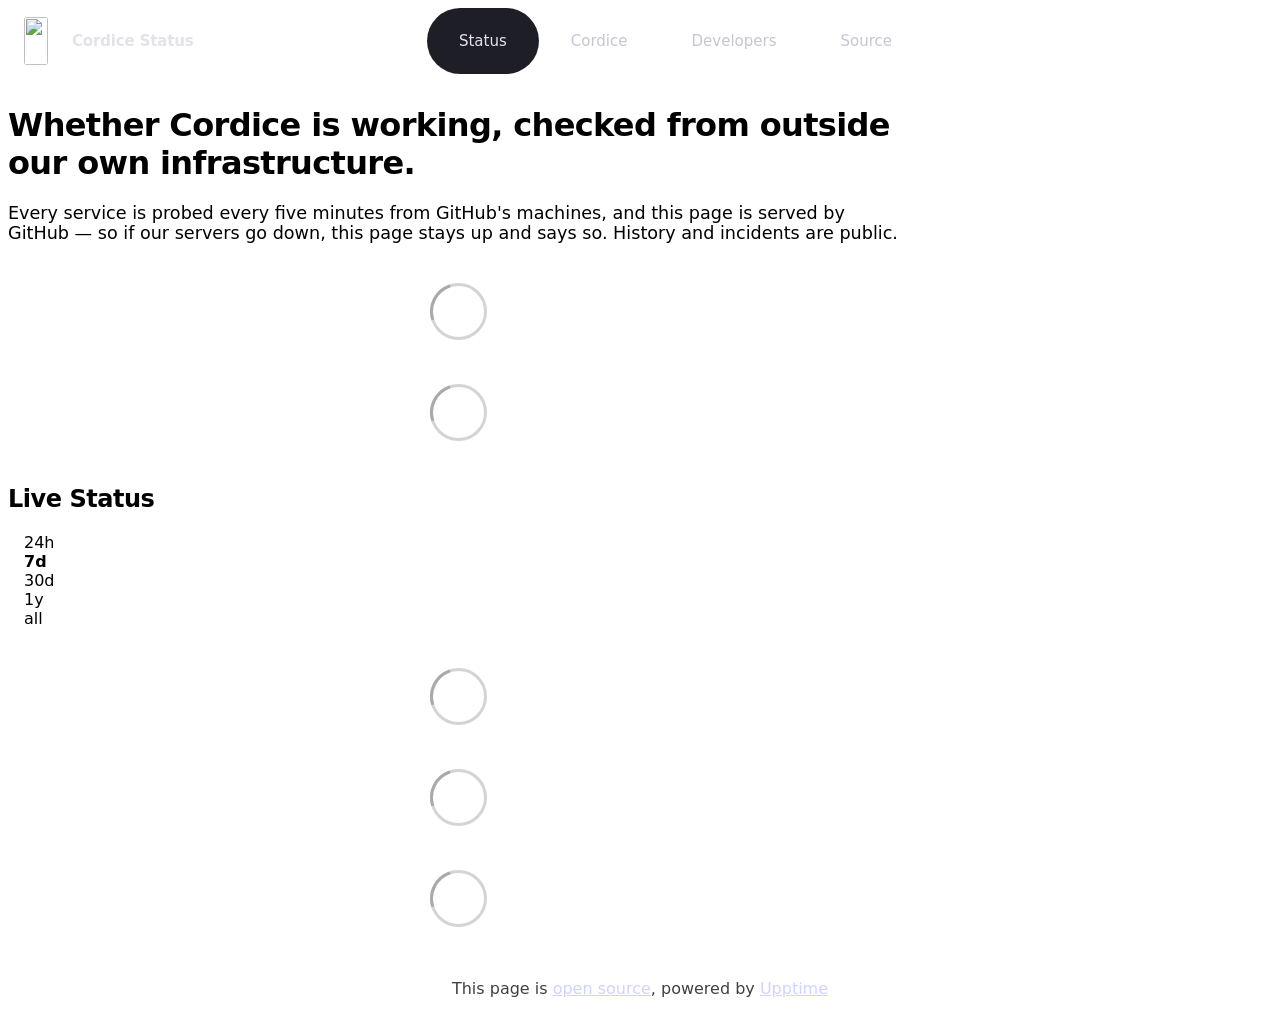
==== commit 2b1713c9: "deploy: 478fd2f96f6d78de8888401dbf3459fc00defbef" ====
--- a/index.html
+++ b/index.html
@@ -1,4 +1,4 @@
-<!DOCTYPE html> <html lang=en> <head> <meta charset=utf-8> <meta content="width=device-width,initial-scale=1" name=viewport> <meta content=#333333 name=theme-color> <base href=/ > <link href=manifest.json rel=manifest crossorigin=use-credentials> <script>__SAPPER__={baseUrl:"",preloaded:[void 0,{}]};if('serviceWorker' in navigator)navigator.serviceWorker.register('/service-worker.js');(function(){try{eval("async function x(){}");var main="/client/client.2daf6843.js"}catch(e){main="/client/legacy/client.a1a78c1d.js"};var s=document.createElement("script");try{new Function("if(0)import('')")();s.src=main;s.type="module";s.crossOrigin="use-credentials";}catch(e){s.src="/client/shimport@2.0.5.js";s.setAttribute("data-main",main);}document.head.appendChild(s);}());</script> <link href=client/client-31a52aa5.css rel=stylesheet><link href=client/createOctokit-a85f76c7.css rel=stylesheet><link href=client/index-b0b6455a.css rel=stylesheet> <title>Cordice Status</title><link href=https://status.cordice.org/themes/dark.css rel=stylesheet><link href=https://status.cordice.org/global.css rel=stylesheet><link href=https://cordice.org/favicon.svg rel=icon type=image/svg><link href=/logo-192.png rel=icon type=image/png><style>@font-face{font-family:InterVariable;font-style:normal;font-weight:100 900;font-display:swap;src:url(https://cordice.org/fonts/InterVariable.woff2) format("woff2")}:root{--body-background-color:#121218;--body-text-color:#e4e1e9;--card-background-color:#1e1e26;--nav-background-color:#121218;--nav-border-bottom-color:transparent;--nav-current-border-bottom-color:transparent;--card-border-color:transparent;--up-border-left-color:transparent;--degraded-border-left-color:transparent;--down-border-left-color:transparent;--down-background-color:#2a1a1f;--tag-color:#121218;--tag-up-background-color:#7ddba4;--tag-degraded-background-color:#ffb787;--tag-down-background-color:#ffb4ab;--change-background-color:#ffb787;--error-button-border-color:#c3c4ff;--error-button-background-color:#c3c4ff;--error-button-color:#2b2e7b;--submit-button-border-color:#c3c4ff;--submit-button-background-color:#c3c4ff;--submit-button-color:#2b2e7b;--graph-opacity:0.32}body{font-family:InterVariable,Inter,system-ui,-apple-system,sans-serif;-webkit-font-smoothing:antialiased}.container{max-width:900px}nav{padding-block:8px}nav ul li a{border-radius:999px;padding:8px 16px;color:#c7c5d0;font-size:15px;font-weight:500;transition:background .2s cubic-bezier(.2,0,0,1),color .2s cubic-bezier(.2,0,0,1)}nav ul li a:hover{background:#292930;color:#e4e1e9}nav ul li a[aria-current=page]{background:#292930;color:#e4e1e9}.logo img{width:26px;height:26px}.logo div{font-weight:700;font-size:15px;letter-spacing:-.01em;color:#e4e1e9}h1,h2,h3,h4{letter-spacing:-.02em}.intro{max-width:62ch;line-height:1.6}.intro h1{letter-spacing:-.03em;line-height:1.05}a{color:#c3c4ff}.card,.live-status article{border-radius:16px;border:none}.live-status article{padding:20px 24px}.live-status article h4{display:flex;align-items:center;gap:10px;margin-bottom:10px}.live-status article h4::before{content:"";flex:none;width:9px;height:9px;border-radius:999px;background:#918f9a}.live-status article.up h4::before{background:#7ddba4}.live-status article.degraded h4::before{background:#ffb787}.live-status article.down h4::before{background:#ffb4ab}.live-status article h4 img.icon{display:none}.live-status article h4 a{color:#e4e1e9;font-weight:650}.live-status article div{color:#c7c5d0;font-size:15px}.live-status article .data{color:#e4e1e9;font-variant-numeric:tabular-nums}</style> <link href=/client/client.2daf6843.js rel=modulepreload as=script crossorigin=use-credentials><link href=/client/client-31a52aa5.css rel=preload as=style><link href=/client/index.5591beca.js rel=modulepreload as=script crossorigin=use-credentials><link href=/client/createOctokit.7640bca3.js rel=modulepreload as=script crossorigin=use-credentials><link href=/client/inject_styles.803b7e80.js rel=modulepreload as=script crossorigin=use-credentials><link href=/client/createOctokit-a85f76c7.css rel=preload as=style><link href=/client/index-b0b6455a.css rel=preload as=style></head> <body> <div id=sapper> <nav class=svelte-a08hsz><div class="svelte-a08hsz container"><div><a href=https://status.cordice.org class="svelte-a08hsz logo"><img alt="" class=svelte-a08hsz src=https://cordice.org/mark.svg> <div>Cordice Status</div></a></div> <ul class=svelte-a08hsz><li><a href=/ class=svelte-a08hsz target=_self aria-current=page>Status</a> <li><a href=https://cordice.org class=svelte-a08hsz target=_self>Cordice</a> <li><a href=https://developers.cordice.org class=svelte-a08hsz target=_self>Developers</a> <li><a href=https://github.com/wearecordice/status class=svelte-a08hsz target=_self>Source</a> </li> </ul></div> </nav> <main class=container> <header class=svelte-ngkazm><h1>Whether Cordice is working, checked from outside our own infrastructure.</h1> <p class="svelte-ngkazm lead">Every service is probed every five minutes from GitHub's machines, and this page is served by GitHub — so if our servers go down, this page stays up and says so. History and incidents are public.</header> <section class=svelte-8lnl4f><div class="svelte-68jxue loading"><svg class=svelte-68jxue height=38 stroke=#aaa width=38 xmlns=http://www.w3.org/2000/svg><g fill=none fill-rule=evenodd><g stroke-width=2 transform="translate(1 1)"><circle cx=18 cy=18 r=18 stroke-opacity=.5></circle><path d="M36 18c0-9.94-8.06-18-18-18"><animateTransform attributeName=transform dur=1s from="0 18 18" repeatCount=indefinite to="360 18 18" type=rotate></animateTransform></path></g></g></svg></div> </section> <section class=svelte-8lnl4f><div class="svelte-68jxue loading"><svg class=svelte-68jxue height=38 stroke=#aaa width=38 xmlns=http://www.w3.org/2000/svg><g fill=none fill-rule=evenodd><g stroke-width=2 transform="translate(1 1)"><circle cx=18 cy=18 r=18 stroke-opacity=.5></circle><path d="M36 18c0-9.94-8.06-18-18-18"><animateTransform attributeName=transform dur=1s from="0 18 18" repeatCount=indefinite to="360 18 18" type=rotate></animateTransform></path></g></g></svg></div> </section> <div class="svelte-fqsq6s f changed"><h2>Live Status</h2> <form class="svelte-fqsq6s f r"><div><input class=svelte-fqsq6s id=data_day name=d type=radio value=day><label class=svelte-fqsq6s for=data_day>24h</label></div> <div><input class=svelte-fqsq6s id=data_week name=d type=radio value=week checked><label class=svelte-fqsq6s for=data_week>7d</label></div> <div><input class=svelte-fqsq6s id=data_month name=d type=radio value=month><label class=svelte-fqsq6s for=data_month>30d</label></div> <div><input class=svelte-fqsq6s id=data_year name=d type=radio value=year><label class=svelte-fqsq6s for=data_year>1y</label></div> <div><input class=svelte-fqsq6s id=data_all name=d type=radio value=all><label class=svelte-fqsq6s for=data_all>all</label></div></form></div> <section class="svelte-fqsq6s live-status"><div class="svelte-68jxue loading"><svg class=svelte-68jxue height=38 stroke=#aaa width=38 xmlns=http://www.w3.org/2000/svg><g fill=none fill-rule=evenodd><g stroke-width=2 transform="translate(1 1)"><circle cx=18 cy=18 r=18 stroke-opacity=.5></circle><path d="M36 18c0-9.94-8.06-18-18-18"><animateTransform attributeName=transform dur=1s from="0 18 18" repeatCount=indefinite to="360 18 18" type=rotate></animateTransform></path></g></g></svg></div> </section> <section><div class="svelte-68jxue loading"><svg class=svelte-68jxue height=38 stroke=#aaa width=38 xmlns=http://www.w3.org/2000/svg><g fill=none fill-rule=evenodd><g stroke-width=2 transform="translate(1 1)"><circle cx=18 cy=18 r=18 stroke-opacity=.5></circle><path d="M36 18c0-9.94-8.06-18-18-18"><animateTransform attributeName=transform dur=1s from="0 18 18" repeatCount=indefinite to="360 18 18" type=rotate></animateTransform></path></g></g></svg></div> </section> <section><div class="svelte-68jxue loading"><svg class=svelte-68jxue height=38 stroke=#aaa width=38 xmlns=http://www.w3.org/2000/svg><g fill=none fill-rule=evenodd><g stroke-width=2 transform="translate(1 1)"><circle cx=18 cy=18 r=18 stroke-opacity=.5></circle><path d="M36 18c0-9.94-8.06-18-18-18"><animateTransform attributeName=transform dur=1s from="0 18 18" repeatCount=indefinite to="360 18 18" type=rotate></animateTransform></path></g></g></svg></div></section></main> <footer class=svelte-jbr799><p>This page is <a href=https://github.com/wearecordice/status>open source</a>, powered by <a href=https://upptime.js.org>Upptime</a></p> </footer></div> <script> try {
+<!DOCTYPE html> <html lang=en> <head> <meta charset=utf-8> <meta content="width=device-width,initial-scale=1" name=viewport> <meta content=#333333 name=theme-color> <base href=/ > <link href=manifest.json rel=manifest crossorigin=use-credentials> <script>__SAPPER__={baseUrl:"",preloaded:[void 0,{}]};if('serviceWorker' in navigator)navigator.serviceWorker.register('/service-worker.js');(function(){try{eval("async function x(){}");var main="/client/client.0b944103.js"}catch(e){main="/client/legacy/client.2e26dc41.js"};var s=document.createElement("script");try{new Function("if(0)import('')")();s.src=main;s.type="module";s.crossOrigin="use-credentials";}catch(e){s.src="/client/shimport@2.0.5.js";s.setAttribute("data-main",main);}document.head.appendChild(s);}());</script> <link href=client/client-31a52aa5.css rel=stylesheet><link href=client/createOctokit-a85f76c7.css rel=stylesheet><link href=client/index-b0b6455a.css rel=stylesheet> <title>Cordice Status</title><link href=https://status.cordice.org/themes/dark.css rel=stylesheet><link href=https://status.cordice.org/global.css rel=stylesheet><link href=https://cordice.org/favicon.svg rel=icon type=image/svg><link href=/logo-192.png rel=icon type=image/png><style>@font-face{font-family:InterVariable;font-style:normal;font-weight:100 900;font-display:swap;src:url(https://cordice.org/fonts/InterVariable.woff2) format("woff2")}:root{--body-background-color:#121218;--body-text-color:#e4e1e9;--card-background-color:#1e1e26;--nav-background-color:#121218;--nav-border-bottom-color:transparent;--nav-current-border-bottom-color:transparent;--card-border-color:transparent;--up-border-left-color:transparent;--degraded-border-left-color:transparent;--down-border-left-color:transparent;--down-background-color:#2a1a1f;--tag-color:#121218;--tag-up-background-color:#7ddba4;--tag-degraded-background-color:#ffb787;--tag-down-background-color:#ffb4ab;--change-background-color:#ffb787;--error-button-border-color:#c3c4ff;--error-button-background-color:#c3c4ff;--error-button-color:#2b2e7b;--submit-button-border-color:#c3c4ff;--submit-button-background-color:#c3c4ff;--submit-button-color:#2b2e7b;--graph-opacity:0.32}body{font-family:InterVariable,Inter,system-ui,-apple-system,sans-serif;-webkit-font-smoothing:antialiased}.container{max-width:900px}nav{padding-block:0}nav ul li a[class]{border-radius:999px;padding:7px 14px;color:#c7c5d0;font-size:15px;font-weight:500;line-height:1.2;transition:background .2s cubic-bezier(.2,0,0,1),color .2s cubic-bezier(.2,0,0,1)}nav ul li a[class]:hover{background:#1e1e26;color:#e4e1e9}nav ul li a[aria-current=page][class]{background:#1e1e26;color:#e4e1e9}.logo[class]{padding-block:12px;gap:8px}.logo img[class]{width:24px;height:24px}.logo div{font-weight:700;font-size:15px;letter-spacing:-.01em;color:#e4e1e9}h1,h2,h3,h4{letter-spacing:-.02em}.intro{max-width:62ch;line-height:1.6}.intro h1{letter-spacing:-.03em;line-height:1.05}a{color:#c3c4ff}.card,.live-status article{border-radius:16px;border:none}.live-status article[class]{padding:16px 20px;background-blend-mode:soft-light;background-size:auto 62%}.live-status article h4,.live-status article h4[class]{display:flex;align-items:center;gap:10px;margin-bottom:10px}.live-status article h4::before{content:"";flex:none;width:9px;height:9px;border-radius:999px;background:#918f9a}.live-status article.up h4::before{background:#7ddba4}.live-status article.degraded h4::before{background:#ffb787}.live-status article.down h4::before{background:#ffb4ab}.live-status article h4 img.icon{display:none}.live-status article h4 a{color:#e4e1e9;font-weight:650}.live-status article div{color:#c7c5d0;font-size:15px}.live-status article .data{color:#e4e1e9;font-variant-numeric:tabular-nums}</style> <link href=/client/client.0b944103.js rel=modulepreload as=script crossorigin=use-credentials><link href=/client/client-31a52aa5.css rel=preload as=style><link href=/client/index.1af26277.js rel=modulepreload as=script crossorigin=use-credentials><link href=/client/createOctokit.7a27cc3c.js rel=modulepreload as=script crossorigin=use-credentials><link href=/client/inject_styles.803b7e80.js rel=modulepreload as=script crossorigin=use-credentials><link href=/client/createOctokit-a85f76c7.css rel=preload as=style><link href=/client/index-b0b6455a.css rel=preload as=style></head> <body> <div id=sapper> <nav class=svelte-a08hsz><div class="svelte-a08hsz container"><div><a href=https://status.cordice.org class="svelte-a08hsz logo"><img alt="" class=svelte-a08hsz src=https://cordice.org/mark.svg> <div>Cordice Status</div></a></div> <ul class=svelte-a08hsz><li><a href=/ class=svelte-a08hsz target=_self aria-current=page>Status</a> <li><a href=https://cordice.org class=svelte-a08hsz target=_self>Cordice</a> <li><a href=https://developers.cordice.org class=svelte-a08hsz target=_self>Developers</a> <li><a href=https://github.com/wearecordice/status class=svelte-a08hsz target=_self>Source</a> </li> </ul></div> </nav> <main class=container> <header class=svelte-ngkazm><h1>Whether Cordice is working, checked from outside our own infrastructure.</h1> <p class="svelte-ngkazm lead">Every service is probed every five minutes from GitHub's machines, and this page is served by GitHub — so if our servers go down, this page stays up and says so. History and incidents are public.</header> <section class=svelte-8lnl4f><div class="svelte-68jxue loading"><svg class=svelte-68jxue height=38 stroke=#aaa width=38 xmlns=http://www.w3.org/2000/svg><g fill=none fill-rule=evenodd><g stroke-width=2 transform="translate(1 1)"><circle cx=18 cy=18 r=18 stroke-opacity=.5></circle><path d="M36 18c0-9.94-8.06-18-18-18"><animateTransform attributeName=transform dur=1s from="0 18 18" repeatCount=indefinite to="360 18 18" type=rotate></animateTransform></path></g></g></svg></div> </section> <section class=svelte-8lnl4f><div class="svelte-68jxue loading"><svg class=svelte-68jxue height=38 stroke=#aaa width=38 xmlns=http://www.w3.org/2000/svg><g fill=none fill-rule=evenodd><g stroke-width=2 transform="translate(1 1)"><circle cx=18 cy=18 r=18 stroke-opacity=.5></circle><path d="M36 18c0-9.94-8.06-18-18-18"><animateTransform attributeName=transform dur=1s from="0 18 18" repeatCount=indefinite to="360 18 18" type=rotate></animateTransform></path></g></g></svg></div> </section> <div class="svelte-fqsq6s f changed"><h2>Live Status</h2> <form class="svelte-fqsq6s f r"><div><input class=svelte-fqsq6s id=data_day name=d type=radio value=day><label class=svelte-fqsq6s for=data_day>24h</label></div> <div><input class=svelte-fqsq6s id=data_week name=d type=radio value=week checked><label class=svelte-fqsq6s for=data_week>7d</label></div> <div><input class=svelte-fqsq6s id=data_month name=d type=radio value=month><label class=svelte-fqsq6s for=data_month>30d</label></div> <div><input class=svelte-fqsq6s id=data_year name=d type=radio value=year><label class=svelte-fqsq6s for=data_year>1y</label></div> <div><input class=svelte-fqsq6s id=data_all name=d type=radio value=all><label class=svelte-fqsq6s for=data_all>all</label></div></form></div> <section class="svelte-fqsq6s live-status"><div class="svelte-68jxue loading"><svg class=svelte-68jxue height=38 stroke=#aaa width=38 xmlns=http://www.w3.org/2000/svg><g fill=none fill-rule=evenodd><g stroke-width=2 transform="translate(1 1)"><circle cx=18 cy=18 r=18 stroke-opacity=.5></circle><path d="M36 18c0-9.94-8.06-18-18-18"><animateTransform attributeName=transform dur=1s from="0 18 18" repeatCount=indefinite to="360 18 18" type=rotate></animateTransform></path></g></g></svg></div> </section> <section><div class="svelte-68jxue loading"><svg class=svelte-68jxue height=38 stroke=#aaa width=38 xmlns=http://www.w3.org/2000/svg><g fill=none fill-rule=evenodd><g stroke-width=2 transform="translate(1 1)"><circle cx=18 cy=18 r=18 stroke-opacity=.5></circle><path d="M36 18c0-9.94-8.06-18-18-18"><animateTransform attributeName=transform dur=1s from="0 18 18" repeatCount=indefinite to="360 18 18" type=rotate></animateTransform></path></g></g></svg></div> </section> <section><div class="svelte-68jxue loading"><svg class=svelte-68jxue height=38 stroke=#aaa width=38 xmlns=http://www.w3.org/2000/svg><g fill=none fill-rule=evenodd><g stroke-width=2 transform="translate(1 1)"><circle cx=18 cy=18 r=18 stroke-opacity=.5></circle><path d="M36 18c0-9.94-8.06-18-18-18"><animateTransform attributeName=transform dur=1s from="0 18 18" repeatCount=indefinite to="360 18 18" type=rotate></animateTransform></path></g></g></svg></div></section></main> <footer class=svelte-jbr799><p>This page is <a href=https://github.com/wearecordice/status>open source</a>, powered by <a href=https://upptime.js.org>Upptime</a></p> </footer></div> <script> try {
         if (typeof window !== "undefined" && window.navigator && navigator.serviceWorker) {
           navigator.serviceWorker.getRegistrations().then(function (registrations) {
             for (let registration of registrations) {
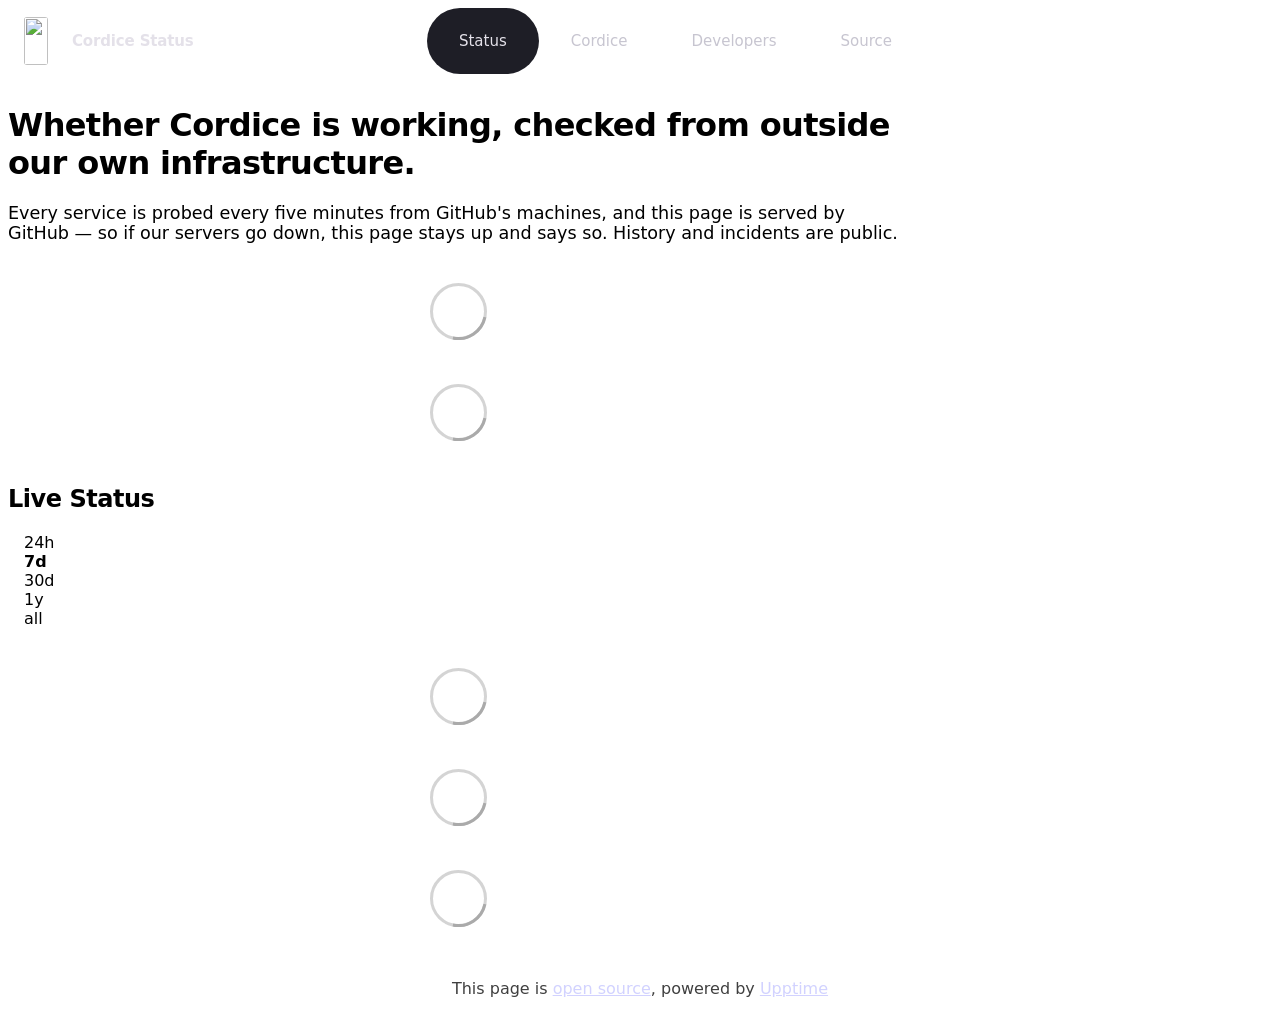
==== commit 054219ea: "deploy: 463df4065e6029caba8d75c5557d47c504590c8b" ====
--- a/index.html
+++ b/index.html
@@ -1,4 +1,4 @@
-<!DOCTYPE html> <html lang=en> <head> <meta charset=utf-8> <meta content="width=device-width,initial-scale=1" name=viewport> <meta content=#333333 name=theme-color> <base href=/ > <link href=manifest.json rel=manifest crossorigin=use-credentials> <script>__SAPPER__={baseUrl:"",preloaded:[void 0,{}]};if('serviceWorker' in navigator)navigator.serviceWorker.register('/service-worker.js');(function(){try{eval("async function x(){}");var main="/client/client.0b944103.js"}catch(e){main="/client/legacy/client.2e26dc41.js"};var s=document.createElement("script");try{new Function("if(0)import('')")();s.src=main;s.type="module";s.crossOrigin="use-credentials";}catch(e){s.src="/client/shimport@2.0.5.js";s.setAttribute("data-main",main);}document.head.appendChild(s);}());</script> <link href=client/client-31a52aa5.css rel=stylesheet><link href=client/createOctokit-a85f76c7.css rel=stylesheet><link href=client/index-b0b6455a.css rel=stylesheet> <title>Cordice Status</title><link href=https://status.cordice.org/themes/dark.css rel=stylesheet><link href=https://status.cordice.org/global.css rel=stylesheet><link href=https://cordice.org/favicon.svg rel=icon type=image/svg><link href=/logo-192.png rel=icon type=image/png><style>@font-face{font-family:InterVariable;font-style:normal;font-weight:100 900;font-display:swap;src:url(https://cordice.org/fonts/InterVariable.woff2) format("woff2")}:root{--body-background-color:#121218;--body-text-color:#e4e1e9;--card-background-color:#1e1e26;--nav-background-color:#121218;--nav-border-bottom-color:transparent;--nav-current-border-bottom-color:transparent;--card-border-color:transparent;--up-border-left-color:transparent;--degraded-border-left-color:transparent;--down-border-left-color:transparent;--down-background-color:#2a1a1f;--tag-color:#121218;--tag-up-background-color:#7ddba4;--tag-degraded-background-color:#ffb787;--tag-down-background-color:#ffb4ab;--change-background-color:#ffb787;--error-button-border-color:#c3c4ff;--error-button-background-color:#c3c4ff;--error-button-color:#2b2e7b;--submit-button-border-color:#c3c4ff;--submit-button-background-color:#c3c4ff;--submit-button-color:#2b2e7b;--graph-opacity:0.32}body{font-family:InterVariable,Inter,system-ui,-apple-system,sans-serif;-webkit-font-smoothing:antialiased}.container{max-width:900px}nav{padding-block:0}nav ul li a[class]{border-radius:999px;padding:7px 14px;color:#c7c5d0;font-size:15px;font-weight:500;line-height:1.2;transition:background .2s cubic-bezier(.2,0,0,1),color .2s cubic-bezier(.2,0,0,1)}nav ul li a[class]:hover{background:#1e1e26;color:#e4e1e9}nav ul li a[aria-current=page][class]{background:#1e1e26;color:#e4e1e9}.logo[class]{padding-block:12px;gap:8px}.logo img[class]{width:24px;height:24px}.logo div{font-weight:700;font-size:15px;letter-spacing:-.01em;color:#e4e1e9}h1,h2,h3,h4{letter-spacing:-.02em}.intro{max-width:62ch;line-height:1.6}.intro h1{letter-spacing:-.03em;line-height:1.05}a{color:#c3c4ff}.card,.live-status article{border-radius:16px;border:none}.live-status article[class]{padding:16px 20px;background-blend-mode:soft-light;background-size:auto 62%}.live-status article h4,.live-status article h4[class]{display:flex;align-items:center;gap:10px;margin-bottom:10px}.live-status article h4::before{content:"";flex:none;width:9px;height:9px;border-radius:999px;background:#918f9a}.live-status article.up h4::before{background:#7ddba4}.live-status article.degraded h4::before{background:#ffb787}.live-status article.down h4::before{background:#ffb4ab}.live-status article h4 img.icon{display:none}.live-status article h4 a{color:#e4e1e9;font-weight:650}.live-status article div{color:#c7c5d0;font-size:15px}.live-status article .data{color:#e4e1e9;font-variant-numeric:tabular-nums}</style> <link href=/client/client.0b944103.js rel=modulepreload as=script crossorigin=use-credentials><link href=/client/client-31a52aa5.css rel=preload as=style><link href=/client/index.1af26277.js rel=modulepreload as=script crossorigin=use-credentials><link href=/client/createOctokit.7a27cc3c.js rel=modulepreload as=script crossorigin=use-credentials><link href=/client/inject_styles.803b7e80.js rel=modulepreload as=script crossorigin=use-credentials><link href=/client/createOctokit-a85f76c7.css rel=preload as=style><link href=/client/index-b0b6455a.css rel=preload as=style></head> <body> <div id=sapper> <nav class=svelte-a08hsz><div class="svelte-a08hsz container"><div><a href=https://status.cordice.org class="svelte-a08hsz logo"><img alt="" class=svelte-a08hsz src=https://cordice.org/mark.svg> <div>Cordice Status</div></a></div> <ul class=svelte-a08hsz><li><a href=/ class=svelte-a08hsz target=_self aria-current=page>Status</a> <li><a href=https://cordice.org class=svelte-a08hsz target=_self>Cordice</a> <li><a href=https://developers.cordice.org class=svelte-a08hsz target=_self>Developers</a> <li><a href=https://github.com/wearecordice/status class=svelte-a08hsz target=_self>Source</a> </li> </ul></div> </nav> <main class=container> <header class=svelte-ngkazm><h1>Whether Cordice is working, checked from outside our own infrastructure.</h1> <p class="svelte-ngkazm lead">Every service is probed every five minutes from GitHub's machines, and this page is served by GitHub — so if our servers go down, this page stays up and says so. History and incidents are public.</header> <section class=svelte-8lnl4f><div class="svelte-68jxue loading"><svg class=svelte-68jxue height=38 stroke=#aaa width=38 xmlns=http://www.w3.org/2000/svg><g fill=none fill-rule=evenodd><g stroke-width=2 transform="translate(1 1)"><circle cx=18 cy=18 r=18 stroke-opacity=.5></circle><path d="M36 18c0-9.94-8.06-18-18-18"><animateTransform attributeName=transform dur=1s from="0 18 18" repeatCount=indefinite to="360 18 18" type=rotate></animateTransform></path></g></g></svg></div> </section> <section class=svelte-8lnl4f><div class="svelte-68jxue loading"><svg class=svelte-68jxue height=38 stroke=#aaa width=38 xmlns=http://www.w3.org/2000/svg><g fill=none fill-rule=evenodd><g stroke-width=2 transform="translate(1 1)"><circle cx=18 cy=18 r=18 stroke-opacity=.5></circle><path d="M36 18c0-9.94-8.06-18-18-18"><animateTransform attributeName=transform dur=1s from="0 18 18" repeatCount=indefinite to="360 18 18" type=rotate></animateTransform></path></g></g></svg></div> </section> <div class="svelte-fqsq6s f changed"><h2>Live Status</h2> <form class="svelte-fqsq6s f r"><div><input class=svelte-fqsq6s id=data_day name=d type=radio value=day><label class=svelte-fqsq6s for=data_day>24h</label></div> <div><input class=svelte-fqsq6s id=data_week name=d type=radio value=week checked><label class=svelte-fqsq6s for=data_week>7d</label></div> <div><input class=svelte-fqsq6s id=data_month name=d type=radio value=month><label class=svelte-fqsq6s for=data_month>30d</label></div> <div><input class=svelte-fqsq6s id=data_year name=d type=radio value=year><label class=svelte-fqsq6s for=data_year>1y</label></div> <div><input class=svelte-fqsq6s id=data_all name=d type=radio value=all><label class=svelte-fqsq6s for=data_all>all</label></div></form></div> <section class="svelte-fqsq6s live-status"><div class="svelte-68jxue loading"><svg class=svelte-68jxue height=38 stroke=#aaa width=38 xmlns=http://www.w3.org/2000/svg><g fill=none fill-rule=evenodd><g stroke-width=2 transform="translate(1 1)"><circle cx=18 cy=18 r=18 stroke-opacity=.5></circle><path d="M36 18c0-9.94-8.06-18-18-18"><animateTransform attributeName=transform dur=1s from="0 18 18" repeatCount=indefinite to="360 18 18" type=rotate></animateTransform></path></g></g></svg></div> </section> <section><div class="svelte-68jxue loading"><svg class=svelte-68jxue height=38 stroke=#aaa width=38 xmlns=http://www.w3.org/2000/svg><g fill=none fill-rule=evenodd><g stroke-width=2 transform="translate(1 1)"><circle cx=18 cy=18 r=18 stroke-opacity=.5></circle><path d="M36 18c0-9.94-8.06-18-18-18"><animateTransform attributeName=transform dur=1s from="0 18 18" repeatCount=indefinite to="360 18 18" type=rotate></animateTransform></path></g></g></svg></div> </section> <section><div class="svelte-68jxue loading"><svg class=svelte-68jxue height=38 stroke=#aaa width=38 xmlns=http://www.w3.org/2000/svg><g fill=none fill-rule=evenodd><g stroke-width=2 transform="translate(1 1)"><circle cx=18 cy=18 r=18 stroke-opacity=.5></circle><path d="M36 18c0-9.94-8.06-18-18-18"><animateTransform attributeName=transform dur=1s from="0 18 18" repeatCount=indefinite to="360 18 18" type=rotate></animateTransform></path></g></g></svg></div></section></main> <footer class=svelte-jbr799><p>This page is <a href=https://github.com/wearecordice/status>open source</a>, powered by <a href=https://upptime.js.org>Upptime</a></p> </footer></div> <script> try {
+<!DOCTYPE html> <html lang=en> <head> <meta charset=utf-8> <meta content="width=device-width,initial-scale=1" name=viewport> <meta content=#333333 name=theme-color> <base href=/ > <link href=manifest.json rel=manifest crossorigin=use-credentials> <script>__SAPPER__={baseUrl:"",preloaded:[void 0,{}]};if('serviceWorker' in navigator)navigator.serviceWorker.register('/service-worker.js');(function(){try{eval("async function x(){}");var main="/client/client.90bd7195.js"}catch(e){main="/client/legacy/client.b118a53c.js"};var s=document.createElement("script");try{new Function("if(0)import('')")();s.src=main;s.type="module";s.crossOrigin="use-credentials";}catch(e){s.src="/client/shimport@2.0.5.js";s.setAttribute("data-main",main);}document.head.appendChild(s);}());</script> <link href=client/client-31a52aa5.css rel=stylesheet><link href=client/createOctokit-a85f76c7.css rel=stylesheet><link href=client/index-b0b6455a.css rel=stylesheet> <title>Cordice Status</title><link href=https://status.cordice.org/themes/dark.css rel=stylesheet><link href=https://status.cordice.org/global.css rel=stylesheet><link href=https://cordice.org/favicon.svg rel=icon type=image/svg><link href=/logo-192.png rel=icon type=image/png><style>@font-face{font-family:InterVariable;font-style:normal;font-weight:100 900;font-display:swap;src:url(https://cordice.org/fonts/InterVariable.woff2) format("woff2")}:root{--body-background-color:#121218;--body-text-color:#e4e1e9;--card-background-color:#1e1e26;--nav-background-color:#121218;--nav-border-bottom-color:transparent;--nav-current-border-bottom-color:transparent;--card-border-color:transparent;--up-border-left-color:transparent;--degraded-border-left-color:transparent;--down-border-left-color:transparent;--down-background-color:#2a1a1f;--tag-color:#121218;--tag-up-background-color:#7ddba4;--tag-degraded-background-color:#ffb787;--tag-down-background-color:#ffb4ab;--change-background-color:#ffb787;--error-button-border-color:#c3c4ff;--error-button-background-color:#c3c4ff;--error-button-color:#2b2e7b;--submit-button-border-color:#c3c4ff;--submit-button-background-color:#c3c4ff;--submit-button-color:#2b2e7b;--graph-opacity:0.32}body{font-family:InterVariable,Inter,system-ui,-apple-system,sans-serif;-webkit-font-smoothing:antialiased}.container{max-width:900px}nav{padding-block:0}nav ul li a[class]{border-radius:999px;padding:7px 14px;color:#c7c5d0;font-size:15px;font-weight:500;line-height:1.2;transition:background .2s cubic-bezier(.2,0,0,1),color .2s cubic-bezier(.2,0,0,1)}nav ul li a[class]:hover{background:#1e1e26;color:#e4e1e9}nav ul li a[aria-current=page][class]{background:#1e1e26;color:#e4e1e9}.logo[class]{padding-block:12px;gap:8px}.logo img[class]{width:24px;height:24px}.logo div{font-weight:700;font-size:15px;letter-spacing:-.01em;color:#e4e1e9}h1,h2,h3,h4{letter-spacing:-.02em}.intro{max-width:62ch;line-height:1.6}.intro h1{letter-spacing:-.03em;line-height:1.05}a{color:#c3c4ff}.card,.live-status article{border-radius:16px;border:none}.live-status article[class]{padding:16px 20px;background-blend-mode:soft-light;background-size:auto 62%}.live-status article h4,.live-status article h4[class]{display:flex;align-items:center;gap:10px;margin-bottom:10px}.live-status article h4::before{content:"";flex:none;width:9px;height:9px;border-radius:999px;background:#918f9a}.live-status article.up h4::before{background:#7ddba4}.live-status article.degraded h4::before{background:#ffb787}.live-status article.down h4::before{background:#ffb4ab}.live-status article h4 img.icon{display:none}.live-status article h4 a{color:#e4e1e9;font-weight:650}.live-status article div{color:#c7c5d0;font-size:15px}.live-status article .data{color:#e4e1e9;font-variant-numeric:tabular-nums}.incidents article[class],.incidents li[class]{border-radius:16px;border:none}.incidents h3[class],.incidents h4[class]{font-weight:650;letter-spacing:-.02em}.tag[class]{border-radius:999px;padding:3px 10px;font-weight:600;font-size:13px;letter-spacing:0}</style> <link href=/client/client.90bd7195.js rel=modulepreload as=script crossorigin=use-credentials><link href=/client/client-31a52aa5.css rel=preload as=style><link href=/client/index.10aac708.js rel=modulepreload as=script crossorigin=use-credentials><link href=/client/createOctokit.5fa82299.js rel=modulepreload as=script crossorigin=use-credentials><link href=/client/inject_styles.803b7e80.js rel=modulepreload as=script crossorigin=use-credentials><link href=/client/createOctokit-a85f76c7.css rel=preload as=style><link href=/client/index-b0b6455a.css rel=preload as=style></head> <body> <div id=sapper> <nav class=svelte-a08hsz><div class="svelte-a08hsz container"><div><a href=https://status.cordice.org class="svelte-a08hsz logo"><img alt="" class=svelte-a08hsz src=https://cordice.org/mark.svg> <div>Cordice Status</div></a></div> <ul class=svelte-a08hsz><li><a href=/ class=svelte-a08hsz target=_self aria-current=page>Status</a> <li><a href=https://cordice.org class=svelte-a08hsz target=_self>Cordice</a> <li><a href=https://developers.cordice.org class=svelte-a08hsz target=_self>Developers</a> <li><a href=https://github.com/wearecordice/status class=svelte-a08hsz target=_self>Source</a> </li> </ul></div> </nav> <main class=container> <header class=svelte-ngkazm><h1>Whether Cordice is working, checked from outside our own infrastructure.</h1> <p class="svelte-ngkazm lead">Every service is probed every five minutes from GitHub's machines, and this page is served by GitHub — so if our servers go down, this page stays up and says so. History and incidents are public.</header> <section class=svelte-8lnl4f><div class="svelte-68jxue loading"><svg class=svelte-68jxue height=38 stroke=#aaa width=38 xmlns=http://www.w3.org/2000/svg><g fill=none fill-rule=evenodd><g stroke-width=2 transform="translate(1 1)"><circle cx=18 cy=18 r=18 stroke-opacity=.5></circle><path d="M36 18c0-9.94-8.06-18-18-18"><animateTransform attributeName=transform dur=1s from="0 18 18" repeatCount=indefinite to="360 18 18" type=rotate></animateTransform></path></g></g></svg></div> </section> <section class=svelte-8lnl4f><div class="svelte-68jxue loading"><svg class=svelte-68jxue height=38 stroke=#aaa width=38 xmlns=http://www.w3.org/2000/svg><g fill=none fill-rule=evenodd><g stroke-width=2 transform="translate(1 1)"><circle cx=18 cy=18 r=18 stroke-opacity=.5></circle><path d="M36 18c0-9.94-8.06-18-18-18"><animateTransform attributeName=transform dur=1s from="0 18 18" repeatCount=indefinite to="360 18 18" type=rotate></animateTransform></path></g></g></svg></div> </section> <div class="svelte-fqsq6s f changed"><h2>Live Status</h2> <form class="svelte-fqsq6s f r"><div><input class=svelte-fqsq6s id=data_day name=d type=radio value=day><label class=svelte-fqsq6s for=data_day>24h</label></div> <div><input class=svelte-fqsq6s id=data_week name=d type=radio value=week checked><label class=svelte-fqsq6s for=data_week>7d</label></div> <div><input class=svelte-fqsq6s id=data_month name=d type=radio value=month><label class=svelte-fqsq6s for=data_month>30d</label></div> <div><input class=svelte-fqsq6s id=data_year name=d type=radio value=year><label class=svelte-fqsq6s for=data_year>1y</label></div> <div><input class=svelte-fqsq6s id=data_all name=d type=radio value=all><label class=svelte-fqsq6s for=data_all>all</label></div></form></div> <section class="svelte-fqsq6s live-status"><div class="svelte-68jxue loading"><svg class=svelte-68jxue height=38 stroke=#aaa width=38 xmlns=http://www.w3.org/2000/svg><g fill=none fill-rule=evenodd><g stroke-width=2 transform="translate(1 1)"><circle cx=18 cy=18 r=18 stroke-opacity=.5></circle><path d="M36 18c0-9.94-8.06-18-18-18"><animateTransform attributeName=transform dur=1s from="0 18 18" repeatCount=indefinite to="360 18 18" type=rotate></animateTransform></path></g></g></svg></div> </section> <section><div class="svelte-68jxue loading"><svg class=svelte-68jxue height=38 stroke=#aaa width=38 xmlns=http://www.w3.org/2000/svg><g fill=none fill-rule=evenodd><g stroke-width=2 transform="translate(1 1)"><circle cx=18 cy=18 r=18 stroke-opacity=.5></circle><path d="M36 18c0-9.94-8.06-18-18-18"><animateTransform attributeName=transform dur=1s from="0 18 18" repeatCount=indefinite to="360 18 18" type=rotate></animateTransform></path></g></g></svg></div> </section> <section><div class="svelte-68jxue loading"><svg class=svelte-68jxue height=38 stroke=#aaa width=38 xmlns=http://www.w3.org/2000/svg><g fill=none fill-rule=evenodd><g stroke-width=2 transform="translate(1 1)"><circle cx=18 cy=18 r=18 stroke-opacity=.5></circle><path d="M36 18c0-9.94-8.06-18-18-18"><animateTransform attributeName=transform dur=1s from="0 18 18" repeatCount=indefinite to="360 18 18" type=rotate></animateTransform></path></g></g></svg></div></section></main> <footer class=svelte-jbr799><p>This page is <a href=https://github.com/wearecordice/status>open source</a>, powered by <a href=https://upptime.js.org>Upptime</a></p> </footer></div> <script> try {
         if (typeof window !== "undefined" && window.navigator && navigator.serviceWorker) {
           navigator.serviceWorker.getRegistrations().then(function (registrations) {
             for (let registration of registrations) {
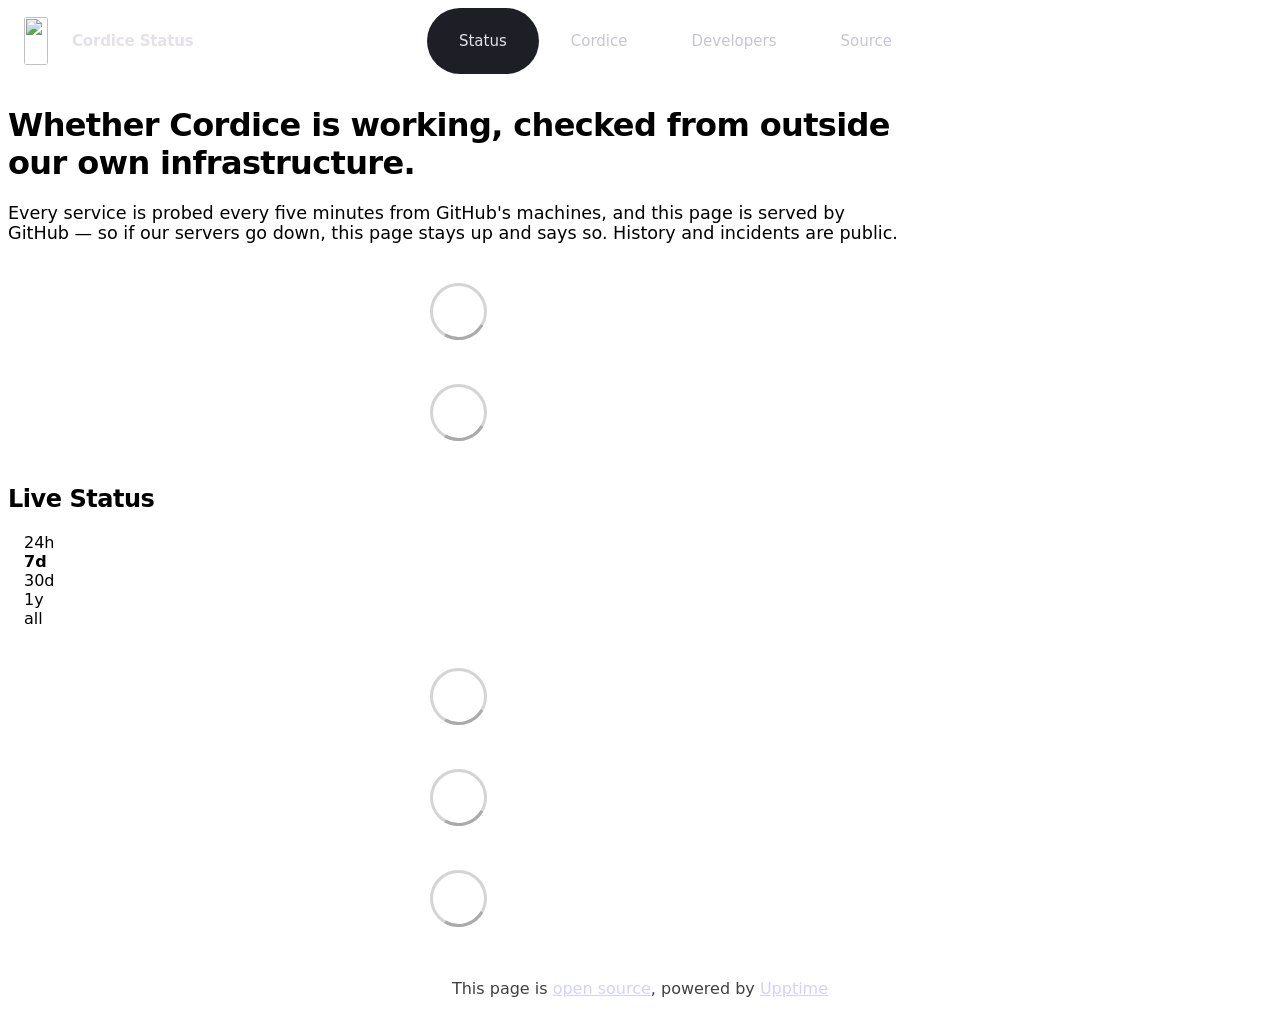
==== commit 09da87bf: "deploy: e6bc29daa1451ba511abe430d74637db19b8251e" ====
--- a/index.html
+++ b/index.html
@@ -1,4 +1,4 @@
-<!DOCTYPE html> <html lang=en> <head> <meta charset=utf-8> <meta content="width=device-width,initial-scale=1" name=viewport> <meta content=#333333 name=theme-color> <base href=/ > <link href=manifest.json rel=manifest crossorigin=use-credentials> <script>__SAPPER__={baseUrl:"",preloaded:[void 0,{}]};if('serviceWorker' in navigator)navigator.serviceWorker.register('/service-worker.js');(function(){try{eval("async function x(){}");var main="/client/client.90bd7195.js"}catch(e){main="/client/legacy/client.b118a53c.js"};var s=document.createElement("script");try{new Function("if(0)import('')")();s.src=main;s.type="module";s.crossOrigin="use-credentials";}catch(e){s.src="/client/shimport@2.0.5.js";s.setAttribute("data-main",main);}document.head.appendChild(s);}());</script> <link href=client/client-31a52aa5.css rel=stylesheet><link href=client/createOctokit-a85f76c7.css rel=stylesheet><link href=client/index-b0b6455a.css rel=stylesheet> <title>Cordice Status</title><link href=https://status.cordice.org/themes/dark.css rel=stylesheet><link href=https://status.cordice.org/global.css rel=stylesheet><link href=https://cordice.org/favicon.svg rel=icon type=image/svg><link href=/logo-192.png rel=icon type=image/png><style>@font-face{font-family:InterVariable;font-style:normal;font-weight:100 900;font-display:swap;src:url(https://cordice.org/fonts/InterVariable.woff2) format("woff2")}:root{--body-background-color:#121218;--body-text-color:#e4e1e9;--card-background-color:#1e1e26;--nav-background-color:#121218;--nav-border-bottom-color:transparent;--nav-current-border-bottom-color:transparent;--card-border-color:transparent;--up-border-left-color:transparent;--degraded-border-left-color:transparent;--down-border-left-color:transparent;--down-background-color:#2a1a1f;--tag-color:#121218;--tag-up-background-color:#7ddba4;--tag-degraded-background-color:#ffb787;--tag-down-background-color:#ffb4ab;--change-background-color:#ffb787;--error-button-border-color:#c3c4ff;--error-button-background-color:#c3c4ff;--error-button-color:#2b2e7b;--submit-button-border-color:#c3c4ff;--submit-button-background-color:#c3c4ff;--submit-button-color:#2b2e7b;--graph-opacity:0.32}body{font-family:InterVariable,Inter,system-ui,-apple-system,sans-serif;-webkit-font-smoothing:antialiased}.container{max-width:900px}nav{padding-block:0}nav ul li a[class]{border-radius:999px;padding:7px 14px;color:#c7c5d0;font-size:15px;font-weight:500;line-height:1.2;transition:background .2s cubic-bezier(.2,0,0,1),color .2s cubic-bezier(.2,0,0,1)}nav ul li a[class]:hover{background:#1e1e26;color:#e4e1e9}nav ul li a[aria-current=page][class]{background:#1e1e26;color:#e4e1e9}.logo[class]{padding-block:12px;gap:8px}.logo img[class]{width:24px;height:24px}.logo div{font-weight:700;font-size:15px;letter-spacing:-.01em;color:#e4e1e9}h1,h2,h3,h4{letter-spacing:-.02em}.intro{max-width:62ch;line-height:1.6}.intro h1{letter-spacing:-.03em;line-height:1.05}a{color:#c3c4ff}.card,.live-status article{border-radius:16px;border:none}.live-status article[class]{padding:16px 20px;background-blend-mode:soft-light;background-size:auto 62%}.live-status article h4,.live-status article h4[class]{display:flex;align-items:center;gap:10px;margin-bottom:10px}.live-status article h4::before{content:"";flex:none;width:9px;height:9px;border-radius:999px;background:#918f9a}.live-status article.up h4::before{background:#7ddba4}.live-status article.degraded h4::before{background:#ffb787}.live-status article.down h4::before{background:#ffb4ab}.live-status article h4 img.icon{display:none}.live-status article h4 a{color:#e4e1e9;font-weight:650}.live-status article div{color:#c7c5d0;font-size:15px}.live-status article .data{color:#e4e1e9;font-variant-numeric:tabular-nums}.incidents article[class],.incidents li[class]{border-radius:16px;border:none}.incidents h3[class],.incidents h4[class]{font-weight:650;letter-spacing:-.02em}.tag[class]{border-radius:999px;padding:3px 10px;font-weight:600;font-size:13px;letter-spacing:0}</style> <link href=/client/client.90bd7195.js rel=modulepreload as=script crossorigin=use-credentials><link href=/client/client-31a52aa5.css rel=preload as=style><link href=/client/index.10aac708.js rel=modulepreload as=script crossorigin=use-credentials><link href=/client/createOctokit.5fa82299.js rel=modulepreload as=script crossorigin=use-credentials><link href=/client/inject_styles.803b7e80.js rel=modulepreload as=script crossorigin=use-credentials><link href=/client/createOctokit-a85f76c7.css rel=preload as=style><link href=/client/index-b0b6455a.css rel=preload as=style></head> <body> <div id=sapper> <nav class=svelte-a08hsz><div class="svelte-a08hsz container"><div><a href=https://status.cordice.org class="svelte-a08hsz logo"><img alt="" class=svelte-a08hsz src=https://cordice.org/mark.svg> <div>Cordice Status</div></a></div> <ul class=svelte-a08hsz><li><a href=/ class=svelte-a08hsz target=_self aria-current=page>Status</a> <li><a href=https://cordice.org class=svelte-a08hsz target=_self>Cordice</a> <li><a href=https://developers.cordice.org class=svelte-a08hsz target=_self>Developers</a> <li><a href=https://github.com/wearecordice/status class=svelte-a08hsz target=_self>Source</a> </li> </ul></div> </nav> <main class=container> <header class=svelte-ngkazm><h1>Whether Cordice is working, checked from outside our own infrastructure.</h1> <p class="svelte-ngkazm lead">Every service is probed every five minutes from GitHub's machines, and this page is served by GitHub — so if our servers go down, this page stays up and says so. History and incidents are public.</header> <section class=svelte-8lnl4f><div class="svelte-68jxue loading"><svg class=svelte-68jxue height=38 stroke=#aaa width=38 xmlns=http://www.w3.org/2000/svg><g fill=none fill-rule=evenodd><g stroke-width=2 transform="translate(1 1)"><circle cx=18 cy=18 r=18 stroke-opacity=.5></circle><path d="M36 18c0-9.94-8.06-18-18-18"><animateTransform attributeName=transform dur=1s from="0 18 18" repeatCount=indefinite to="360 18 18" type=rotate></animateTransform></path></g></g></svg></div> </section> <section class=svelte-8lnl4f><div class="svelte-68jxue loading"><svg class=svelte-68jxue height=38 stroke=#aaa width=38 xmlns=http://www.w3.org/2000/svg><g fill=none fill-rule=evenodd><g stroke-width=2 transform="translate(1 1)"><circle cx=18 cy=18 r=18 stroke-opacity=.5></circle><path d="M36 18c0-9.94-8.06-18-18-18"><animateTransform attributeName=transform dur=1s from="0 18 18" repeatCount=indefinite to="360 18 18" type=rotate></animateTransform></path></g></g></svg></div> </section> <div class="svelte-fqsq6s f changed"><h2>Live Status</h2> <form class="svelte-fqsq6s f r"><div><input class=svelte-fqsq6s id=data_day name=d type=radio value=day><label class=svelte-fqsq6s for=data_day>24h</label></div> <div><input class=svelte-fqsq6s id=data_week name=d type=radio value=week checked><label class=svelte-fqsq6s for=data_week>7d</label></div> <div><input class=svelte-fqsq6s id=data_month name=d type=radio value=month><label class=svelte-fqsq6s for=data_month>30d</label></div> <div><input class=svelte-fqsq6s id=data_year name=d type=radio value=year><label class=svelte-fqsq6s for=data_year>1y</label></div> <div><input class=svelte-fqsq6s id=data_all name=d type=radio value=all><label class=svelte-fqsq6s for=data_all>all</label></div></form></div> <section class="svelte-fqsq6s live-status"><div class="svelte-68jxue loading"><svg class=svelte-68jxue height=38 stroke=#aaa width=38 xmlns=http://www.w3.org/2000/svg><g fill=none fill-rule=evenodd><g stroke-width=2 transform="translate(1 1)"><circle cx=18 cy=18 r=18 stroke-opacity=.5></circle><path d="M36 18c0-9.94-8.06-18-18-18"><animateTransform attributeName=transform dur=1s from="0 18 18" repeatCount=indefinite to="360 18 18" type=rotate></animateTransform></path></g></g></svg></div> </section> <section><div class="svelte-68jxue loading"><svg class=svelte-68jxue height=38 stroke=#aaa width=38 xmlns=http://www.w3.org/2000/svg><g fill=none fill-rule=evenodd><g stroke-width=2 transform="translate(1 1)"><circle cx=18 cy=18 r=18 stroke-opacity=.5></circle><path d="M36 18c0-9.94-8.06-18-18-18"><animateTransform attributeName=transform dur=1s from="0 18 18" repeatCount=indefinite to="360 18 18" type=rotate></animateTransform></path></g></g></svg></div> </section> <section><div class="svelte-68jxue loading"><svg class=svelte-68jxue height=38 stroke=#aaa width=38 xmlns=http://www.w3.org/2000/svg><g fill=none fill-rule=evenodd><g stroke-width=2 transform="translate(1 1)"><circle cx=18 cy=18 r=18 stroke-opacity=.5></circle><path d="M36 18c0-9.94-8.06-18-18-18"><animateTransform attributeName=transform dur=1s from="0 18 18" repeatCount=indefinite to="360 18 18" type=rotate></animateTransform></path></g></g></svg></div></section></main> <footer class=svelte-jbr799><p>This page is <a href=https://github.com/wearecordice/status>open source</a>, powered by <a href=https://upptime.js.org>Upptime</a></p> </footer></div> <script> try {
+<!DOCTYPE html> <html lang=en> <head> <meta charset=utf-8> <meta content="width=device-width,initial-scale=1" name=viewport> <meta content=#333333 name=theme-color> <base href=/ > <link href=manifest.json rel=manifest crossorigin=use-credentials> <script>__SAPPER__={baseUrl:"",preloaded:[void 0,{}]};if('serviceWorker' in navigator)navigator.serviceWorker.register('/service-worker.js');(function(){try{eval("async function x(){}");var main="/client/client.848f7f8e.js"}catch(e){main="/client/legacy/client.1a540665.js"};var s=document.createElement("script");try{new Function("if(0)import('')")();s.src=main;s.type="module";s.crossOrigin="use-credentials";}catch(e){s.src="/client/shimport@2.0.5.js";s.setAttribute("data-main",main);}document.head.appendChild(s);}());</script> <link href=client/client-31a52aa5.css rel=stylesheet><link href=client/createOctokit-a85f76c7.css rel=stylesheet><link href=client/index-b0b6455a.css rel=stylesheet> <title>Cordice Status</title><link href=https://status.cordice.org/themes/dark.css rel=stylesheet><link href=https://status.cordice.org/global.css rel=stylesheet><link href=https://cordice.org/favicon.svg rel=icon type=image/svg><link href=/logo-192.png rel=icon type=image/png><style>@font-face{font-family:InterVariable;font-style:normal;font-weight:100 900;font-display:swap;src:url(https://cordice.org/fonts/InterVariable.woff2) format("woff2")}:root{--body-background-color:#121218;--body-text-color:#e4e1e9;--card-background-color:#1e1e26;--nav-background-color:#121218;--nav-border-bottom-color:transparent;--nav-current-border-bottom-color:transparent;--card-border-color:transparent;--up-border-left-color:transparent;--degraded-border-left-color:transparent;--down-border-left-color:transparent;--down-background-color:#2a1a1f;--tag-color:#121218;--tag-up-background-color:#7ddba4;--tag-degraded-background-color:#ffb787;--tag-down-background-color:#ffb4ab;--change-background-color:#ffb787;--error-button-border-color:#c3c4ff;--error-button-background-color:#c3c4ff;--error-button-color:#2b2e7b;--submit-button-border-color:#c3c4ff;--submit-button-background-color:#c3c4ff;--submit-button-color:#2b2e7b;--graph-opacity:0.32}body{font-family:InterVariable,Inter,system-ui,-apple-system,sans-serif;-webkit-font-smoothing:antialiased}.container{max-width:900px}nav{padding-block:0}nav ul li a[class]{border-radius:999px;padding:7px 14px;color:#c7c5d0;font-size:15px;font-weight:500;line-height:1.2;transition:background .2s cubic-bezier(.2,0,0,1),color .2s cubic-bezier(.2,0,0,1)}nav ul li a[class]:hover{background:#1e1e26;color:#e4e1e9}nav ul li a[aria-current=page][class]{background:#1e1e26;color:#e4e1e9}.logo[class]{padding-block:12px;gap:8px}.logo img[class]{width:24px;height:24px}.logo div{font-weight:700;font-size:15px;letter-spacing:-.01em;color:#e4e1e9}h1,h2,h3,h4{letter-spacing:-.02em}.intro{max-width:62ch;line-height:1.6}.intro h1{letter-spacing:-.03em;line-height:1.05}a{color:#c3c4ff}.card,.live-status article{border-radius:16px;border:none}.live-status article[class]{padding:16px 20px;background-blend-mode:soft-light;background-size:auto 62%}.live-status article h4,.live-status article h4[class]{display:flex;align-items:center;gap:10px;margin-bottom:10px}.live-status article h4::before{content:"";flex:none;width:9px;height:9px;border-radius:999px;background:#918f9a}.live-status article.up h4::before{background:#7ddba4}.live-status article.degraded h4::before{background:#ffb787}.live-status article.down h4::before{background:#ffb4ab}.live-status article h4 img.icon{display:none}.live-status article h4 a{color:#e4e1e9;font-weight:650}.live-status article div{color:#c7c5d0;font-size:15px}.live-status article .data{color:#e4e1e9;font-variant-numeric:tabular-nums}.incidents article[class],.incidents li[class]{border-radius:16px;border:none}.incidents h3[class],.incidents h4[class]{font-weight:650;letter-spacing:-.02em}article.up:not(.link)::first-letter{font-size:0}.tag[class]{border-radius:999px;padding:3px 10px;font-weight:600;font-size:13px;letter-spacing:0}</style> <link href=/client/client.848f7f8e.js rel=modulepreload as=script crossorigin=use-credentials><link href=/client/client-31a52aa5.css rel=preload as=style><link href=/client/index.b9651309.js rel=modulepreload as=script crossorigin=use-credentials><link href=/client/createOctokit.cb8aef38.js rel=modulepreload as=script crossorigin=use-credentials><link href=/client/inject_styles.803b7e80.js rel=modulepreload as=script crossorigin=use-credentials><link href=/client/createOctokit-a85f76c7.css rel=preload as=style><link href=/client/index-b0b6455a.css rel=preload as=style></head> <body> <div id=sapper> <nav class=svelte-a08hsz><div class="svelte-a08hsz container"><div><a href=https://status.cordice.org class="svelte-a08hsz logo"><img alt="" class=svelte-a08hsz src=https://cordice.org/mark.svg> <div>Cordice Status</div></a></div> <ul class=svelte-a08hsz><li><a href=/ class=svelte-a08hsz target=_self aria-current=page>Status</a> <li><a href=https://cordice.org class=svelte-a08hsz target=_self>Cordice</a> <li><a href=https://developers.cordice.org class=svelte-a08hsz target=_self>Developers</a> <li><a href=https://github.com/wearecordice/status class=svelte-a08hsz target=_self>Source</a> </li> </ul></div> </nav> <main class=container> <header class=svelte-ngkazm><h1>Whether Cordice is working, checked from outside our own infrastructure.</h1> <p class="svelte-ngkazm lead">Every service is probed every five minutes from GitHub's machines, and this page is served by GitHub — so if our servers go down, this page stays up and says so. History and incidents are public.</header> <section class=svelte-8lnl4f><div class="svelte-68jxue loading"><svg class=svelte-68jxue height=38 stroke=#aaa width=38 xmlns=http://www.w3.org/2000/svg><g fill=none fill-rule=evenodd><g stroke-width=2 transform="translate(1 1)"><circle cx=18 cy=18 r=18 stroke-opacity=.5></circle><path d="M36 18c0-9.94-8.06-18-18-18"><animateTransform attributeName=transform dur=1s from="0 18 18" repeatCount=indefinite to="360 18 18" type=rotate></animateTransform></path></g></g></svg></div> </section> <section class=svelte-8lnl4f><div class="svelte-68jxue loading"><svg class=svelte-68jxue height=38 stroke=#aaa width=38 xmlns=http://www.w3.org/2000/svg><g fill=none fill-rule=evenodd><g stroke-width=2 transform="translate(1 1)"><circle cx=18 cy=18 r=18 stroke-opacity=.5></circle><path d="M36 18c0-9.94-8.06-18-18-18"><animateTransform attributeName=transform dur=1s from="0 18 18" repeatCount=indefinite to="360 18 18" type=rotate></animateTransform></path></g></g></svg></div> </section> <div class="svelte-fqsq6s f changed"><h2>Live Status</h2> <form class="svelte-fqsq6s f r"><div><input class=svelte-fqsq6s id=data_day name=d type=radio value=day><label class=svelte-fqsq6s for=data_day>24h</label></div> <div><input class=svelte-fqsq6s id=data_week name=d type=radio value=week checked><label class=svelte-fqsq6s for=data_week>7d</label></div> <div><input class=svelte-fqsq6s id=data_month name=d type=radio value=month><label class=svelte-fqsq6s for=data_month>30d</label></div> <div><input class=svelte-fqsq6s id=data_year name=d type=radio value=year><label class=svelte-fqsq6s for=data_year>1y</label></div> <div><input class=svelte-fqsq6s id=data_all name=d type=radio value=all><label class=svelte-fqsq6s for=data_all>all</label></div></form></div> <section class="svelte-fqsq6s live-status"><div class="svelte-68jxue loading"><svg class=svelte-68jxue height=38 stroke=#aaa width=38 xmlns=http://www.w3.org/2000/svg><g fill=none fill-rule=evenodd><g stroke-width=2 transform="translate(1 1)"><circle cx=18 cy=18 r=18 stroke-opacity=.5></circle><path d="M36 18c0-9.94-8.06-18-18-18"><animateTransform attributeName=transform dur=1s from="0 18 18" repeatCount=indefinite to="360 18 18" type=rotate></animateTransform></path></g></g></svg></div> </section> <section><div class="svelte-68jxue loading"><svg class=svelte-68jxue height=38 stroke=#aaa width=38 xmlns=http://www.w3.org/2000/svg><g fill=none fill-rule=evenodd><g stroke-width=2 transform="translate(1 1)"><circle cx=18 cy=18 r=18 stroke-opacity=.5></circle><path d="M36 18c0-9.94-8.06-18-18-18"><animateTransform attributeName=transform dur=1s from="0 18 18" repeatCount=indefinite to="360 18 18" type=rotate></animateTransform></path></g></g></svg></div> </section> <section><div class="svelte-68jxue loading"><svg class=svelte-68jxue height=38 stroke=#aaa width=38 xmlns=http://www.w3.org/2000/svg><g fill=none fill-rule=evenodd><g stroke-width=2 transform="translate(1 1)"><circle cx=18 cy=18 r=18 stroke-opacity=.5></circle><path d="M36 18c0-9.94-8.06-18-18-18"><animateTransform attributeName=transform dur=1s from="0 18 18" repeatCount=indefinite to="360 18 18" type=rotate></animateTransform></path></g></g></svg></div></section></main> <footer class=svelte-jbr799><p>This page is <a href=https://github.com/wearecordice/status>open source</a>, powered by <a href=https://upptime.js.org>Upptime</a></p> </footer></div> <script> try {
         if (typeof window !== "undefined" && window.navigator && navigator.serviceWorker) {
           navigator.serviceWorker.getRegistrations().then(function (registrations) {
             for (let registration of registrations) {
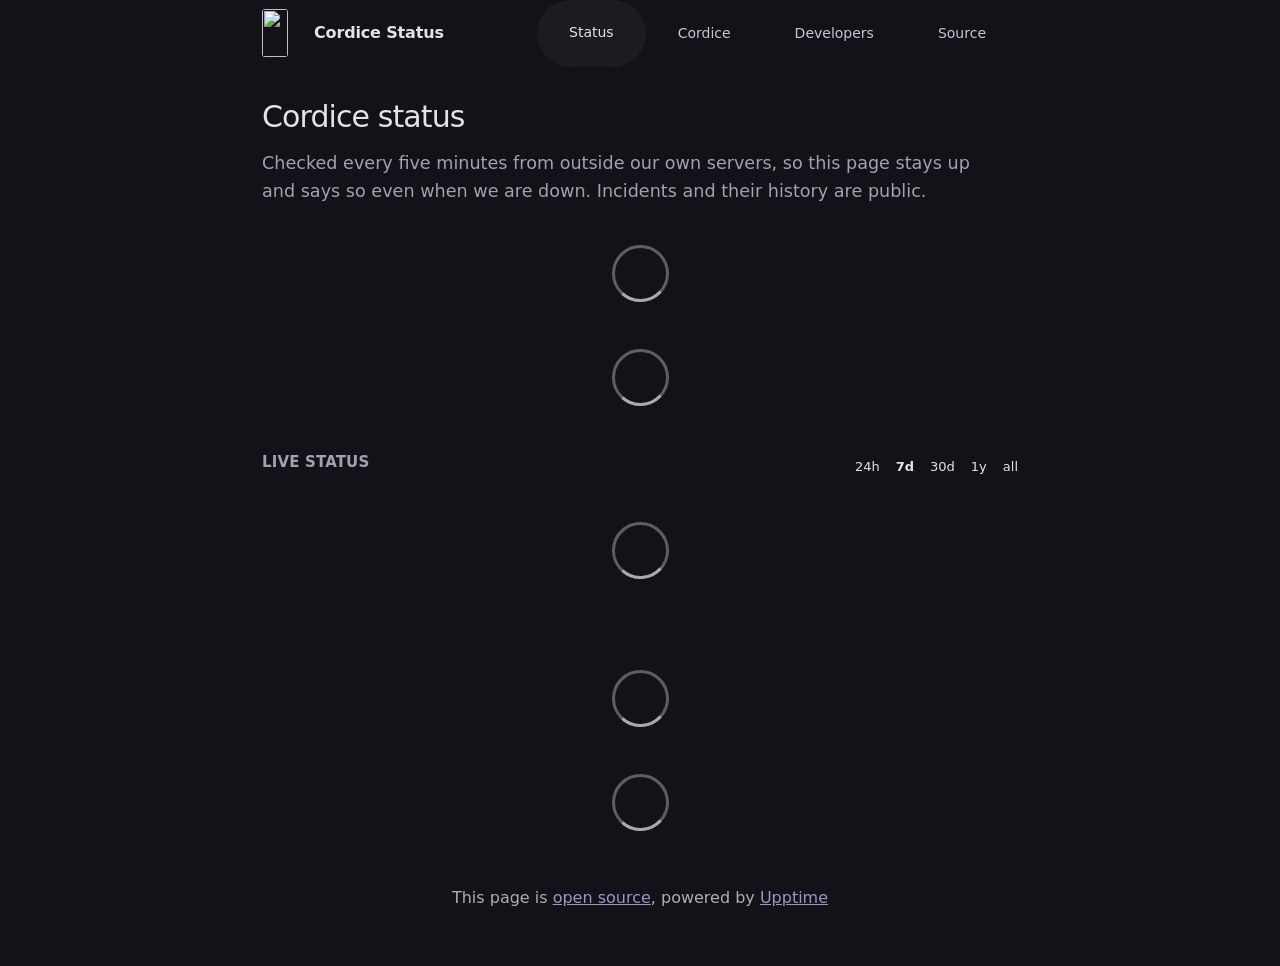
==== commit b6811191: "deploy: d83c6a2c1ba2aa4fd708ea1aa6223e73bd307110" ====
--- a/index.html
+++ b/index.html
@@ -1,4 +1,4 @@
-<!DOCTYPE html> <html lang=en> <head> <meta charset=utf-8> <meta content="width=device-width,initial-scale=1" name=viewport> <meta content=#333333 name=theme-color> <base href=/ > <link href=manifest.json rel=manifest crossorigin=use-credentials> <script>__SAPPER__={baseUrl:"",preloaded:[void 0,{}]};if('serviceWorker' in navigator)navigator.serviceWorker.register('/service-worker.js');(function(){try{eval("async function x(){}");var main="/client/client.848f7f8e.js"}catch(e){main="/client/legacy/client.1a540665.js"};var s=document.createElement("script");try{new Function("if(0)import('')")();s.src=main;s.type="module";s.crossOrigin="use-credentials";}catch(e){s.src="/client/shimport@2.0.5.js";s.setAttribute("data-main",main);}document.head.appendChild(s);}());</script> <link href=client/client-31a52aa5.css rel=stylesheet><link href=client/createOctokit-a85f76c7.css rel=stylesheet><link href=client/index-b0b6455a.css rel=stylesheet> <title>Cordice Status</title><link href=https://status.cordice.org/themes/dark.css rel=stylesheet><link href=https://status.cordice.org/global.css rel=stylesheet><link href=https://cordice.org/favicon.svg rel=icon type=image/svg><link href=/logo-192.png rel=icon type=image/png><style>@font-face{font-family:InterVariable;font-style:normal;font-weight:100 900;font-display:swap;src:url(https://cordice.org/fonts/InterVariable.woff2) format("woff2")}:root{--body-background-color:#121218;--body-text-color:#e4e1e9;--card-background-color:#1e1e26;--nav-background-color:#121218;--nav-border-bottom-color:transparent;--nav-current-border-bottom-color:transparent;--card-border-color:transparent;--up-border-left-color:transparent;--degraded-border-left-color:transparent;--down-border-left-color:transparent;--down-background-color:#2a1a1f;--tag-color:#121218;--tag-up-background-color:#7ddba4;--tag-degraded-background-color:#ffb787;--tag-down-background-color:#ffb4ab;--change-background-color:#ffb787;--error-button-border-color:#c3c4ff;--error-button-background-color:#c3c4ff;--error-button-color:#2b2e7b;--submit-button-border-color:#c3c4ff;--submit-button-background-color:#c3c4ff;--submit-button-color:#2b2e7b;--graph-opacity:0.32}body{font-family:InterVariable,Inter,system-ui,-apple-system,sans-serif;-webkit-font-smoothing:antialiased}.container{max-width:900px}nav{padding-block:0}nav ul li a[class]{border-radius:999px;padding:7px 14px;color:#c7c5d0;font-size:15px;font-weight:500;line-height:1.2;transition:background .2s cubic-bezier(.2,0,0,1),color .2s cubic-bezier(.2,0,0,1)}nav ul li a[class]:hover{background:#1e1e26;color:#e4e1e9}nav ul li a[aria-current=page][class]{background:#1e1e26;color:#e4e1e9}.logo[class]{padding-block:12px;gap:8px}.logo img[class]{width:24px;height:24px}.logo div{font-weight:700;font-size:15px;letter-spacing:-.01em;color:#e4e1e9}h1,h2,h3,h4{letter-spacing:-.02em}.intro{max-width:62ch;line-height:1.6}.intro h1{letter-spacing:-.03em;line-height:1.05}a{color:#c3c4ff}.card,.live-status article{border-radius:16px;border:none}.live-status article[class]{padding:16px 20px;background-blend-mode:soft-light;background-size:auto 62%}.live-status article h4,.live-status article h4[class]{display:flex;align-items:center;gap:10px;margin-bottom:10px}.live-status article h4::before{content:"";flex:none;width:9px;height:9px;border-radius:999px;background:#918f9a}.live-status article.up h4::before{background:#7ddba4}.live-status article.degraded h4::before{background:#ffb787}.live-status article.down h4::before{background:#ffb4ab}.live-status article h4 img.icon{display:none}.live-status article h4 a{color:#e4e1e9;font-weight:650}.live-status article div{color:#c7c5d0;font-size:15px}.live-status article .data{color:#e4e1e9;font-variant-numeric:tabular-nums}.incidents article[class],.incidents li[class]{border-radius:16px;border:none}.incidents h3[class],.incidents h4[class]{font-weight:650;letter-spacing:-.02em}article.up:not(.link)::first-letter{font-size:0}.tag[class]{border-radius:999px;padding:3px 10px;font-weight:600;font-size:13px;letter-spacing:0}</style> <link href=/client/client.848f7f8e.js rel=modulepreload as=script crossorigin=use-credentials><link href=/client/client-31a52aa5.css rel=preload as=style><link href=/client/index.b9651309.js rel=modulepreload as=script crossorigin=use-credentials><link href=/client/createOctokit.cb8aef38.js rel=modulepreload as=script crossorigin=use-credentials><link href=/client/inject_styles.803b7e80.js rel=modulepreload as=script crossorigin=use-credentials><link href=/client/createOctokit-a85f76c7.css rel=preload as=style><link href=/client/index-b0b6455a.css rel=preload as=style></head> <body> <div id=sapper> <nav class=svelte-a08hsz><div class="svelte-a08hsz container"><div><a href=https://status.cordice.org class="svelte-a08hsz logo"><img alt="" class=svelte-a08hsz src=https://cordice.org/mark.svg> <div>Cordice Status</div></a></div> <ul class=svelte-a08hsz><li><a href=/ class=svelte-a08hsz target=_self aria-current=page>Status</a> <li><a href=https://cordice.org class=svelte-a08hsz target=_self>Cordice</a> <li><a href=https://developers.cordice.org class=svelte-a08hsz target=_self>Developers</a> <li><a href=https://github.com/wearecordice/status class=svelte-a08hsz target=_self>Source</a> </li> </ul></div> </nav> <main class=container> <header class=svelte-ngkazm><h1>Whether Cordice is working, checked from outside our own infrastructure.</h1> <p class="svelte-ngkazm lead">Every service is probed every five minutes from GitHub's machines, and this page is served by GitHub — so if our servers go down, this page stays up and says so. History and incidents are public.</header> <section class=svelte-8lnl4f><div class="svelte-68jxue loading"><svg class=svelte-68jxue height=38 stroke=#aaa width=38 xmlns=http://www.w3.org/2000/svg><g fill=none fill-rule=evenodd><g stroke-width=2 transform="translate(1 1)"><circle cx=18 cy=18 r=18 stroke-opacity=.5></circle><path d="M36 18c0-9.94-8.06-18-18-18"><animateTransform attributeName=transform dur=1s from="0 18 18" repeatCount=indefinite to="360 18 18" type=rotate></animateTransform></path></g></g></svg></div> </section> <section class=svelte-8lnl4f><div class="svelte-68jxue loading"><svg class=svelte-68jxue height=38 stroke=#aaa width=38 xmlns=http://www.w3.org/2000/svg><g fill=none fill-rule=evenodd><g stroke-width=2 transform="translate(1 1)"><circle cx=18 cy=18 r=18 stroke-opacity=.5></circle><path d="M36 18c0-9.94-8.06-18-18-18"><animateTransform attributeName=transform dur=1s from="0 18 18" repeatCount=indefinite to="360 18 18" type=rotate></animateTransform></path></g></g></svg></div> </section> <div class="svelte-fqsq6s f changed"><h2>Live Status</h2> <form class="svelte-fqsq6s f r"><div><input class=svelte-fqsq6s id=data_day name=d type=radio value=day><label class=svelte-fqsq6s for=data_day>24h</label></div> <div><input class=svelte-fqsq6s id=data_week name=d type=radio value=week checked><label class=svelte-fqsq6s for=data_week>7d</label></div> <div><input class=svelte-fqsq6s id=data_month name=d type=radio value=month><label class=svelte-fqsq6s for=data_month>30d</label></div> <div><input class=svelte-fqsq6s id=data_year name=d type=radio value=year><label class=svelte-fqsq6s for=data_year>1y</label></div> <div><input class=svelte-fqsq6s id=data_all name=d type=radio value=all><label class=svelte-fqsq6s for=data_all>all</label></div></form></div> <section class="svelte-fqsq6s live-status"><div class="svelte-68jxue loading"><svg class=svelte-68jxue height=38 stroke=#aaa width=38 xmlns=http://www.w3.org/2000/svg><g fill=none fill-rule=evenodd><g stroke-width=2 transform="translate(1 1)"><circle cx=18 cy=18 r=18 stroke-opacity=.5></circle><path d="M36 18c0-9.94-8.06-18-18-18"><animateTransform attributeName=transform dur=1s from="0 18 18" repeatCount=indefinite to="360 18 18" type=rotate></animateTransform></path></g></g></svg></div> </section> <section><div class="svelte-68jxue loading"><svg class=svelte-68jxue height=38 stroke=#aaa width=38 xmlns=http://www.w3.org/2000/svg><g fill=none fill-rule=evenodd><g stroke-width=2 transform="translate(1 1)"><circle cx=18 cy=18 r=18 stroke-opacity=.5></circle><path d="M36 18c0-9.94-8.06-18-18-18"><animateTransform attributeName=transform dur=1s from="0 18 18" repeatCount=indefinite to="360 18 18" type=rotate></animateTransform></path></g></g></svg></div> </section> <section><div class="svelte-68jxue loading"><svg class=svelte-68jxue height=38 stroke=#aaa width=38 xmlns=http://www.w3.org/2000/svg><g fill=none fill-rule=evenodd><g stroke-width=2 transform="translate(1 1)"><circle cx=18 cy=18 r=18 stroke-opacity=.5></circle><path d="M36 18c0-9.94-8.06-18-18-18"><animateTransform attributeName=transform dur=1s from="0 18 18" repeatCount=indefinite to="360 18 18" type=rotate></animateTransform></path></g></g></svg></div></section></main> <footer class=svelte-jbr799><p>This page is <a href=https://github.com/wearecordice/status>open source</a>, powered by <a href=https://upptime.js.org>Upptime</a></p> </footer></div> <script> try {
+<!DOCTYPE html> <html lang=en> <head> <meta charset=utf-8> <meta content="width=device-width,initial-scale=1" name=viewport> <meta content=#333333 name=theme-color> <base href=/ > <link href=manifest.json rel=manifest crossorigin=use-credentials> <script>__SAPPER__={baseUrl:"",preloaded:[void 0,{}]};if('serviceWorker' in navigator)navigator.serviceWorker.register('/service-worker.js');(function(){try{eval("async function x(){}");var main="/client/client.93869ce8.js"}catch(e){main="/client/legacy/client.9928a293.js"};var s=document.createElement("script");try{new Function("if(0)import('')")();s.src=main;s.type="module";s.crossOrigin="use-credentials";}catch(e){s.src="/client/shimport@2.0.5.js";s.setAttribute("data-main",main);}document.head.appendChild(s);}());</script> <link href=client/client-31a52aa5.css rel=stylesheet><link href=client/createOctokit-a85f76c7.css rel=stylesheet><link href=client/index-b0b6455a.css rel=stylesheet> <title>Cordice Status</title><link href=https://wearecordice.github.io/status/themes/dark.css rel=stylesheet><link href=https://wearecordice.github.io/status/global.css rel=stylesheet><link href=https://cordice.org/favicon.svg rel=icon type=image/svg><link href=/logo-192.png rel=icon type=image/png><style>@font-face{font-family:InterVariable;font-style:normal;font-weight:100 900;font-display:swap;src:url(https://cordice.org/fonts/InterVariable.woff2) format("woff2")}:root{--body-background-color:#121218;--body-text-color:#e4e1e9;--card-background-color:#1b1b22;--nav-background-color:#121218;--nav-border-bottom-color:transparent;--nav-current-border-bottom-color:transparent;--card-border-color:transparent;--up-border-left-color:transparent;--degraded-border-left-color:transparent;--down-border-left-color:transparent;--down-background-color:transparent;--tag-color:#121218;--tag-up-background-color:#7ddba4;--tag-degraded-background-color:#ffb787;--tag-down-background-color:#ffb4ab;--change-background-color:#ffb787;--error-button-border-color:#c3c4ff;--error-button-background-color:#c3c4ff;--error-button-color:#2b2e7b;--submit-button-border-color:#c3c4ff;--submit-button-background-color:#c3c4ff;--submit-button-color:#2b2e7b;--ok:#3fb27f;--warn:#e8a33d;--bad:#e5534b;--line:#26262e;--muted:#a3a1ad}body{font-family:InterVariable,Inter,system-ui,-apple-system,sans-serif;-webkit-font-smoothing:antialiased}.container{max-width:820px}nav{padding-block:0}nav ul li a[class]{border-radius:999px;padding:7px 14px;color:#c7c5d0;font-size:14px;font-weight:500;line-height:1.2;transition:background .2s cubic-bezier(.2,0,0,1),color .2s cubic-bezier(.2,0,0,1)}nav ul li a[aria-current=page][class],nav ul li a[class]:hover{background:#1b1b22;color:#e4e1e9}.logo[class]{padding-block:14px;gap:10px}.logo img[class]{width:26px;height:26px}.logo div{font-weight:700;font-size:16px;letter-spacing:-.01em;color:#e4e1e9}a{color:#c3c4ff}header h1{font-size:30px;letter-spacing:-.03em;line-height:1.1;margin-bottom:8px}header p.lead{color:var(--muted);font-size:15px;line-height:1.55;max-width:64ch}article.up:not(.link){background:var(--ok)!important;color:#fff!important;border-radius:12px!important;padding:18px 22px!important;font-size:17px;font-weight:650;letter-spacing:-.01em}article.up:not(.link)::first-letter{font-size:0}article.down-active[class]{border-radius:12px;padding:14px 18px;margin-bottom:8px;background:color-mix(in srgb,var(--bad) 16%,#1b1b22);box-shadow:inset 3px 0 0 var(--bad)}article.down-active.degraded[class]{background:color-mix(in srgb,var(--warn) 14%,#1b1b22);box-shadow:inset 3px 0 0 var(--warn)}article.down-active h4{font-weight:650}article.down-active div{color:var(--muted);font-size:14px}section.live-status[class]{display:flex!important;flex-direction:column;gap:0!important;background:#1b1b22;border-radius:14px;overflow:hidden;padding:4px 0}.live-status article[class]{display:grid;grid-template-columns:1fr auto auto auto;align-items:center;column-gap:18px;margin:0;padding:14px 20px;border-radius:0;border:none;background:0 0!important;background-image:none!important;box-shadow:none}.live-status article+article{border-top:1px solid var(--line)}.live-status article:hover{background:#202029!important}.live-status article h4,.live-status article h4[class]{display:flex;align-items:center;gap:10px;margin:0;font-size:15px}.live-status article h4 img.icon{display:none}.live-status article h4 a{color:#e4e1e9;font-weight:600}.live-status article>div{margin:0;color:var(--muted);font-size:13px;font-variant-numeric:tabular-nums;white-space:nowrap}.live-status article>div .data{color:#d6d4dd}.live-status article::after{justify-self:end;font-size:14px;font-weight:600;white-space:nowrap}.live-status article.up::after{content:"Operational";color:var(--ok)}.live-status article.degraded::after{content:"Degraded";color:var(--warn)}.live-status article.down:not(.degraded)::after{content:"Outage";color:var(--bad)}.live-status article h4::before{content:"";flex:none;width:8px;height:8px;border-radius:999px;background:#6f6d78}.live-status article.up h4::before{background:var(--ok)}.live-status article.degraded h4::before{background:var(--warn)}.live-status article.down:not(.degraded) h4::before{background:var(--bad)}form.f.r label{border-radius:999px;font-size:13px}.incidents article[class],.incidents li[class]{border-radius:12px;border:none}.incidents h3[class],.incidents h4[class]{font-weight:650;letter-spacing:-.02em}.tag[class]{border-radius:999px;padding:3px 10px;font-weight:600;font-size:12px;letter-spacing:0}h2{font-size:15px;font-weight:650;letter-spacing:.01em;text-transform:uppercase;color:var(--muted)}@media (max-width:560px){.live-status article[class]{grid-template-columns:1fr auto;row-gap:4px}.live-status article>div{grid-column:1}.live-status article::after{grid-column:2;grid-row:1}}</style> <link href=/client/client.93869ce8.js rel=modulepreload as=script crossorigin=use-credentials><link href=/client/client-31a52aa5.css rel=preload as=style><link href=/client/index.50b263fb.js rel=modulepreload as=script crossorigin=use-credentials><link href=/client/createOctokit.aece82be.js rel=modulepreload as=script crossorigin=use-credentials><link href=/client/inject_styles.803b7e80.js rel=modulepreload as=script crossorigin=use-credentials><link href=/client/createOctokit-a85f76c7.css rel=preload as=style><link href=/client/index-b0b6455a.css rel=preload as=style></head> <body> <div id=sapper> <nav class=svelte-a08hsz><div class="svelte-a08hsz container"><div><a href=https://wearecordice.github.io/status class="svelte-a08hsz logo"><img alt="" class=svelte-a08hsz src=https://cordice.org/mark.svg> <div>Cordice Status</div></a></div> <ul class=svelte-a08hsz><li><a href=/ class=svelte-a08hsz target=_self aria-current=page>Status</a> <li><a href=https://cordice.org class=svelte-a08hsz target=_self>Cordice</a> <li><a href=https://developers.cordice.org class=svelte-a08hsz target=_self>Developers</a> <li><a href=https://github.com/wearecordice/status class=svelte-a08hsz target=_self>Source</a> </li> </ul></div> </nav> <main class=container> <header class=svelte-ngkazm><h1>Cordice status</h1> <p class="svelte-ngkazm lead">Checked every five minutes from outside our own servers, so this page stays up and says so even when we are down. Incidents and their history are public.</header> <section class=svelte-8lnl4f><div class="svelte-68jxue loading"><svg class=svelte-68jxue height=38 stroke=#aaa width=38 xmlns=http://www.w3.org/2000/svg><g fill=none fill-rule=evenodd><g stroke-width=2 transform="translate(1 1)"><circle cx=18 cy=18 r=18 stroke-opacity=.5></circle><path d="M36 18c0-9.94-8.06-18-18-18"><animateTransform attributeName=transform dur=1s from="0 18 18" repeatCount=indefinite to="360 18 18" type=rotate></animateTransform></path></g></g></svg></div> </section> <section class=svelte-8lnl4f><div class="svelte-68jxue loading"><svg class=svelte-68jxue height=38 stroke=#aaa width=38 xmlns=http://www.w3.org/2000/svg><g fill=none fill-rule=evenodd><g stroke-width=2 transform="translate(1 1)"><circle cx=18 cy=18 r=18 stroke-opacity=.5></circle><path d="M36 18c0-9.94-8.06-18-18-18"><animateTransform attributeName=transform dur=1s from="0 18 18" repeatCount=indefinite to="360 18 18" type=rotate></animateTransform></path></g></g></svg></div> </section> <div class="svelte-fqsq6s f changed"><h2>Live Status</h2> <form class="svelte-fqsq6s f r"><div><input class=svelte-fqsq6s id=data_day name=d type=radio value=day><label class=svelte-fqsq6s for=data_day>24h</label></div> <div><input class=svelte-fqsq6s id=data_week name=d type=radio value=week checked><label class=svelte-fqsq6s for=data_week>7d</label></div> <div><input class=svelte-fqsq6s id=data_month name=d type=radio value=month><label class=svelte-fqsq6s for=data_month>30d</label></div> <div><input class=svelte-fqsq6s id=data_year name=d type=radio value=year><label class=svelte-fqsq6s for=data_year>1y</label></div> <div><input class=svelte-fqsq6s id=data_all name=d type=radio value=all><label class=svelte-fqsq6s for=data_all>all</label></div></form></div> <section class="svelte-fqsq6s live-status"><div class="svelte-68jxue loading"><svg class=svelte-68jxue height=38 stroke=#aaa width=38 xmlns=http://www.w3.org/2000/svg><g fill=none fill-rule=evenodd><g stroke-width=2 transform="translate(1 1)"><circle cx=18 cy=18 r=18 stroke-opacity=.5></circle><path d="M36 18c0-9.94-8.06-18-18-18"><animateTransform attributeName=transform dur=1s from="0 18 18" repeatCount=indefinite to="360 18 18" type=rotate></animateTransform></path></g></g></svg></div> </section> <section><div class="svelte-68jxue loading"><svg class=svelte-68jxue height=38 stroke=#aaa width=38 xmlns=http://www.w3.org/2000/svg><g fill=none fill-rule=evenodd><g stroke-width=2 transform="translate(1 1)"><circle cx=18 cy=18 r=18 stroke-opacity=.5></circle><path d="M36 18c0-9.94-8.06-18-18-18"><animateTransform attributeName=transform dur=1s from="0 18 18" repeatCount=indefinite to="360 18 18" type=rotate></animateTransform></path></g></g></svg></div> </section> <section><div class="svelte-68jxue loading"><svg class=svelte-68jxue height=38 stroke=#aaa width=38 xmlns=http://www.w3.org/2000/svg><g fill=none fill-rule=evenodd><g stroke-width=2 transform="translate(1 1)"><circle cx=18 cy=18 r=18 stroke-opacity=.5></circle><path d="M36 18c0-9.94-8.06-18-18-18"><animateTransform attributeName=transform dur=1s from="0 18 18" repeatCount=indefinite to="360 18 18" type=rotate></animateTransform></path></g></g></svg></div></section></main> <footer class=svelte-jbr799><p>This page is <a href=https://github.com/wearecordice/status>open source</a>, powered by <a href=https://upptime.js.org>Upptime</a></p> </footer></div> <script> try {
         if (typeof window !== "undefined" && window.navigator && navigator.serviceWorker) {
           navigator.serviceWorker.getRegistrations().then(function (registrations) {
             for (let registration of registrations) {
